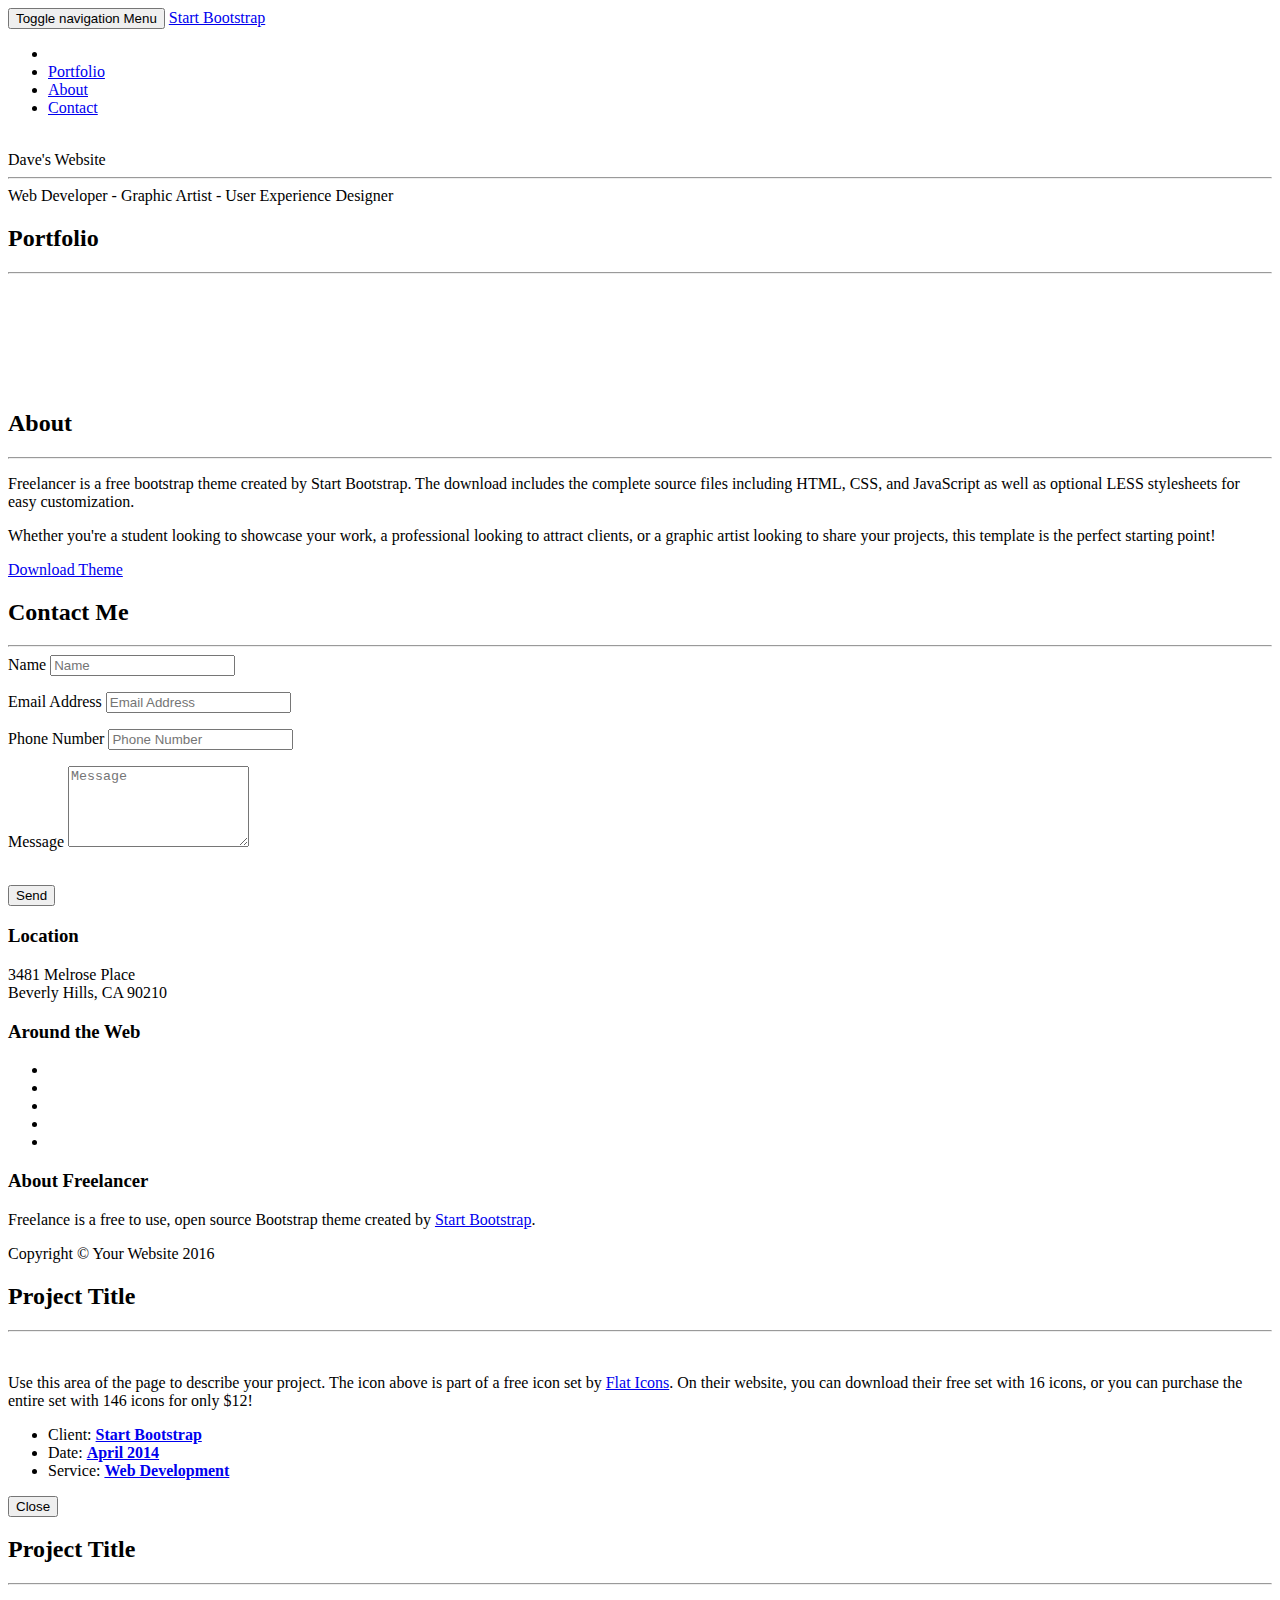
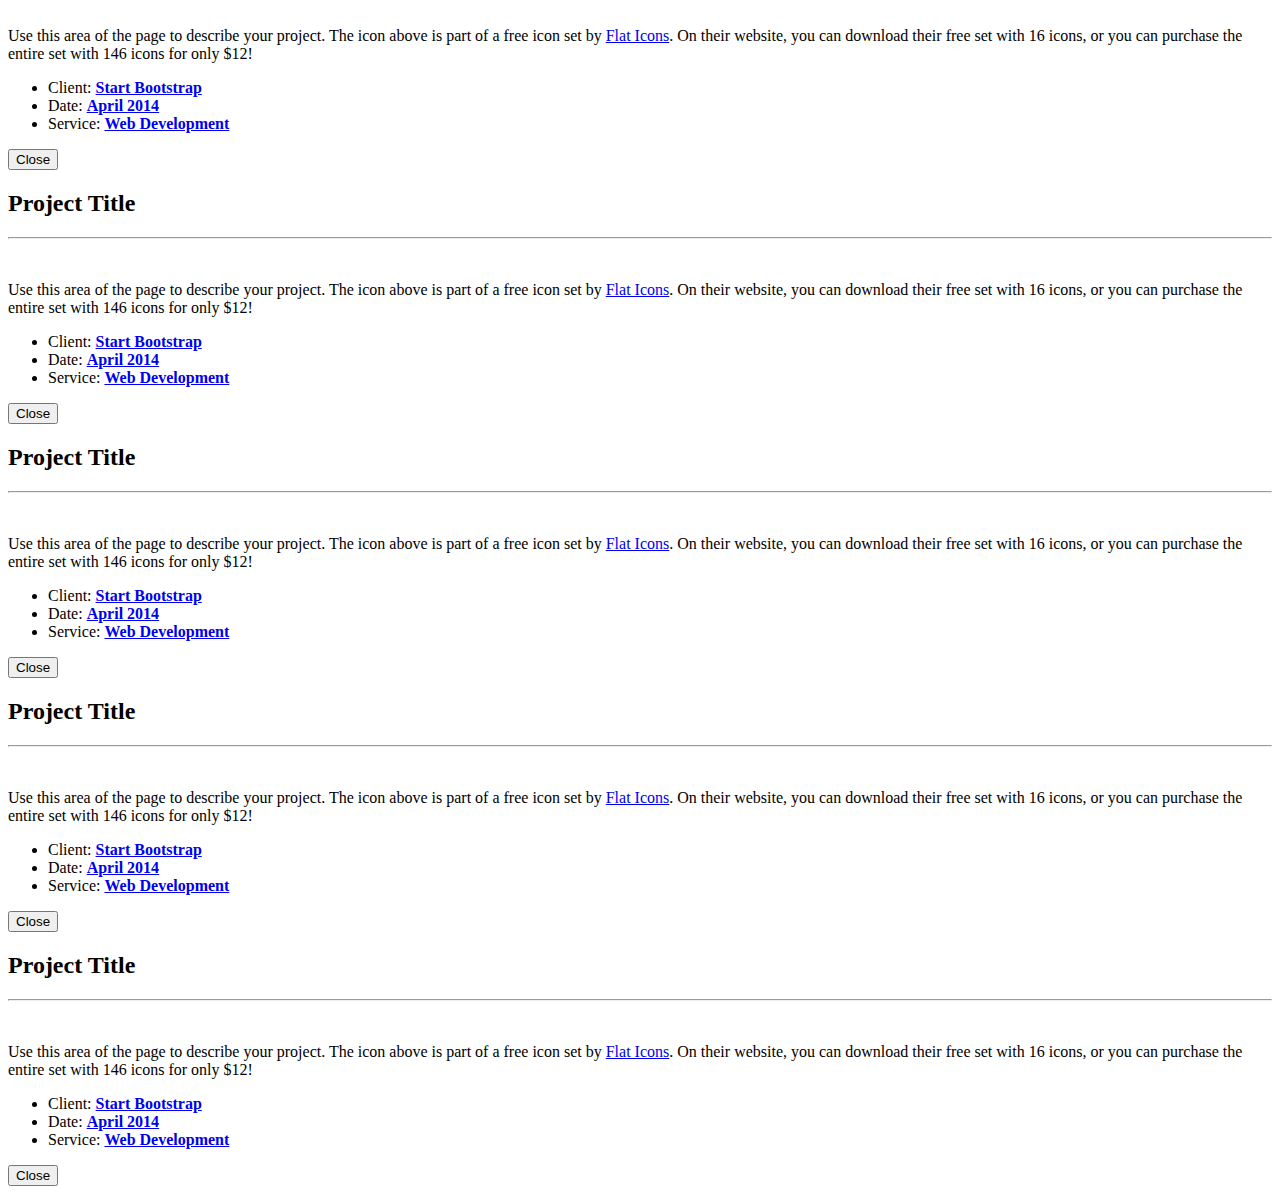
==== index.html @ c08f7c0a "Changed Intro Text" ====
<!DOCTYPE html>
<html lang="en">

<head>

    <meta charset="utf-8">
    <meta http-equiv="X-UA-Compatible" content="IE=edge">
    <meta name="viewport" content="width=device-width, initial-scale=1">
    <meta name="description" content="">
    <meta name="author" content="">

    <title>Freelancer - Start Bootstrap Theme</title>

    <!-- Bootstrap Core CSS -->
    <link href="vendor/bootstrap/css/bootstrap.min.css" rel="stylesheet">

    <!-- Theme CSS -->
    <link href="css/freelancer.min.css" rel="stylesheet">

    <!-- Custom Fonts -->
    <link href="vendor/font-awesome/css/font-awesome.min.css" rel="stylesheet" type="text/css">
    <link href="https://fonts.googleapis.com/css?family=Montserrat:400,700" rel="stylesheet" type="text/css">
    <link href="https://fonts.googleapis.com/css?family=Lato:400,700,400italic,700italic" rel="stylesheet" type="text/css">

    <!-- HTML5 Shim and Respond.js IE8 support of HTML5 elements and media queries -->
    <!-- WARNING: Respond.js doesn't work if you view the page via file:// -->
    <!--[if lt IE 9]>
        <script src="https://oss.maxcdn.com/libs/html5shiv/3.7.0/html5shiv.js"></script>
        <script src="https://oss.maxcdn.com/libs/respond.js/1.4.2/respond.min.js"></script>
    <![endif]-->

</head>

<body id="page-top" class="index">

    <!-- Navigation -->
    <nav id="mainNav" class="navbar navbar-default navbar-fixed-top navbar-custom">
        <div class="container">
            <!-- Brand and toggle get grouped for better mobile display -->
            <div class="navbar-header page-scroll">
                <button type="button" class="navbar-toggle" data-toggle="collapse" data-target="#bs-example-navbar-collapse-1">
                    <span class="sr-only">Toggle navigation</span> Menu <i class="fa fa-bars"></i>
                </button>
                <a class="navbar-brand" href="#page-top">Start Bootstrap</a>
            </div>

            <!-- Collect the nav links, forms, and other content for toggling -->
            <div class="collapse navbar-collapse" id="bs-example-navbar-collapse-1">
                <ul class="nav navbar-nav navbar-right">
                    <li class="hidden">
                        <a href="#page-top"></a>
                    </li>
                    <li class="page-scroll">
                        <a href="#portfolio">Portfolio</a>
                    </li>
                    <li class="page-scroll">
                        <a href="#about">About</a>
                    </li>
                    <li class="page-scroll">
                        <a href="#contact">Contact</a>
                    </li>
                </ul>
            </div>
            <!-- /.navbar-collapse -->
        </div>
        <!-- /.container-fluid -->
    </nav>

    <!-- Header -->
    <header>
        <div class="container">
            <div class="row">
                <div class="col-lg-12">
                    <img class="img-responsive" src="img/profile.png" alt="">
                    <div class="intro-text">
                        <span class="name">Dave's Website</span>
                        <hr class="star-light">
                        <span class="skills">Web Developer - Graphic Artist - User Experience Designer</span>
                    </div>
                </div>
            </div>
        </div>
    </header>

    <!-- Portfolio Grid Section -->
    <section id="portfolio">
        <div class="container">
            <div class="row">
                <div class="col-lg-12 text-center">
                    <h2>Portfolio</h2>
                    <hr class="star-primary">
                </div>
            </div>
            <div class="row">
                <div class="col-sm-4 portfolio-item">
                    <a href="#portfolioModal1" class="portfolio-link" data-toggle="modal">
                        <div class="caption">
                            <div class="caption-content">
                                <i class="fa fa-search-plus fa-3x"></i>
                            </div>
                        </div>
                        <img src="img/portfolio/cabin.png" class="img-responsive" alt="">
                    </a>
                </div>
                <div class="col-sm-4 portfolio-item">
                    <a href="#portfolioModal2" class="portfolio-link" data-toggle="modal">
                        <div class="caption">
                            <div class="caption-content">
                                <i class="fa fa-search-plus fa-3x"></i>
                            </div>
                        </div>
                        <img src="img/portfolio/cake.png" class="img-responsive" alt="">
                    </a>
                </div>
                <div class="col-sm-4 portfolio-item">
                    <a href="#portfolioModal3" class="portfolio-link" data-toggle="modal">
                        <div class="caption">
                            <div class="caption-content">
                                <i class="fa fa-search-plus fa-3x"></i>
                            </div>
                        </div>
                        <img src="img/portfolio/circus.png" class="img-responsive" alt="">
                    </a>
                </div>
                <div class="col-sm-4 portfolio-item">
                    <a href="#portfolioModal4" class="portfolio-link" data-toggle="modal">
                        <div class="caption">
                            <div class="caption-content">
                                <i class="fa fa-search-plus fa-3x"></i>
                            </div>
                        </div>
                        <img src="img/portfolio/game.png" class="img-responsive" alt="">
                    </a>
                </div>
                <div class="col-sm-4 portfolio-item">
                    <a href="#portfolioModal5" class="portfolio-link" data-toggle="modal">
                        <div class="caption">
                            <div class="caption-content">
                                <i class="fa fa-search-plus fa-3x"></i>
                            </div>
                        </div>
                        <img src="img/portfolio/safe.png" class="img-responsive" alt="">
                    </a>
                </div>
                <div class="col-sm-4 portfolio-item">
                    <a href="#portfolioModal6" class="portfolio-link" data-toggle="modal">
                        <div class="caption">
                            <div class="caption-content">
                                <i class="fa fa-search-plus fa-3x"></i>
                            </div>
                        </div>
                        <img src="img/portfolio/submarine.png" class="img-responsive" alt="">
                    </a>
                </div>
            </div>
        </div>
    </section>

    <!-- About Section -->
    <section class="success" id="about">
        <div class="container">
            <div class="row">
                <div class="col-lg-12 text-center">
                    <h2>About</h2>
                    <hr class="star-light">
                </div>
            </div>
            <div class="row">
                <div class="col-lg-4 col-lg-offset-2">
                    <p>Freelancer is a free bootstrap theme created by Start Bootstrap. The download includes the complete source files including HTML, CSS, and JavaScript as well as optional LESS stylesheets for easy customization.</p>
                </div>
                <div class="col-lg-4">
                    <p>Whether you're a student looking to showcase your work, a professional looking to attract clients, or a graphic artist looking to share your projects, this template is the perfect starting point!</p>
                </div>
                <div class="col-lg-8 col-lg-offset-2 text-center">
                    <a href="#" class="btn btn-lg btn-outline">
                        <i class="fa fa-download"></i> Download Theme
                    </a>
                </div>
            </div>
        </div>
    </section>

    <!-- Contact Section -->
    <section id="contact">
        <div class="container">
            <div class="row">
                <div class="col-lg-12 text-center">
                    <h2>Contact Me</h2>
                    <hr class="star-primary">
                </div>
            </div>
            <div class="row">
                <div class="col-lg-8 col-lg-offset-2">
                    <!-- To configure the contact form email address, go to mail/contact_me.php and update the email address in the PHP file on line 19. -->
                    <!-- The form should work on most web servers, but if the form is not working you may need to configure your web server differently. -->
                    <form name="sentMessage" id="contactForm" novalidate>
                        <div class="row control-group">
                            <div class="form-group col-xs-12 floating-label-form-group controls">
                                <label>Name</label>
                                <input type="text" class="form-control" placeholder="Name" id="name" required data-validation-required-message="Please enter your name.">
                                <p class="help-block text-danger"></p>
                            </div>
                        </div>
                        <div class="row control-group">
                            <div class="form-group col-xs-12 floating-label-form-group controls">
                                <label>Email Address</label>
                                <input type="email" class="form-control" placeholder="Email Address" id="email" required data-validation-required-message="Please enter your email address.">
                                <p class="help-block text-danger"></p>
                            </div>
                        </div>
                        <div class="row control-group">
                            <div class="form-group col-xs-12 floating-label-form-group controls">
                                <label>Phone Number</label>
                                <input type="tel" class="form-control" placeholder="Phone Number" id="phone" required data-validation-required-message="Please enter your phone number.">
                                <p class="help-block text-danger"></p>
                            </div>
                        </div>
                        <div class="row control-group">
                            <div class="form-group col-xs-12 floating-label-form-group controls">
                                <label>Message</label>
                                <textarea rows="5" class="form-control" placeholder="Message" id="message" required data-validation-required-message="Please enter a message."></textarea>
                                <p class="help-block text-danger"></p>
                            </div>
                        </div>
                        <br>
                        <div id="success"></div>
                        <div class="row">
                            <div class="form-group col-xs-12">
                                <button type="submit" class="btn btn-success btn-lg">Send</button>
                            </div>
                        </div>
                    </form>
                </div>
            </div>
        </div>
    </section>

    <!-- Footer -->
    <footer class="text-center">
        <div class="footer-above">
            <div class="container">
                <div class="row">
                    <div class="footer-col col-md-4">
                        <h3>Location</h3>
                        <p>3481 Melrose Place
                            <br>Beverly Hills, CA 90210</p>
                    </div>
                    <div class="footer-col col-md-4">
                        <h3>Around the Web</h3>
                        <ul class="list-inline">
                            <li>
                                <a href="#" class="btn-social btn-outline"><i class="fa fa-fw fa-facebook"></i></a>
                            </li>
                            <li>
                                <a href="#" class="btn-social btn-outline"><i class="fa fa-fw fa-google-plus"></i></a>
                            </li>
                            <li>
                                <a href="#" class="btn-social btn-outline"><i class="fa fa-fw fa-twitter"></i></a>
                            </li>
                            <li>
                                <a href="#" class="btn-social btn-outline"><i class="fa fa-fw fa-linkedin"></i></a>
                            </li>
                            <li>
                                <a href="#" class="btn-social btn-outline"><i class="fa fa-fw fa-dribbble"></i></a>
                            </li>
                        </ul>
                    </div>
                    <div class="footer-col col-md-4">
                        <h3>About Freelancer</h3>
                        <p>Freelance is a free to use, open source Bootstrap theme created by <a href="http://startbootstrap.com">Start Bootstrap</a>.</p>
                    </div>
                </div>
            </div>
        </div>
        <div class="footer-below">
            <div class="container">
                <div class="row">
                    <div class="col-lg-12">
                        Copyright &copy; Your Website 2016
                    </div>
                </div>
            </div>
        </div>
    </footer>

    <!-- Scroll to Top Button (Only visible on small and extra-small screen sizes) -->
    <div class="scroll-top page-scroll hidden-sm hidden-xs hidden-lg hidden-md">
        <a class="btn btn-primary" href="#page-top">
            <i class="fa fa-chevron-up"></i>
        </a>
    </div>

    <!-- Portfolio Modals -->
    <div class="portfolio-modal modal fade" id="portfolioModal1" tabindex="-1" role="dialog" aria-hidden="true">
        <div class="modal-content">
            <div class="close-modal" data-dismiss="modal">
                <div class="lr">
                    <div class="rl">
                    </div>
                </div>
            </div>
            <div class="container">
                <div class="row">
                    <div class="col-lg-8 col-lg-offset-2">
                        <div class="modal-body">
                            <h2>Project Title</h2>
                            <hr class="star-primary">
                            <img src="img/portfolio/cabin.png" class="img-responsive img-centered" alt="">
                            <p>Use this area of the page to describe your project. The icon above is part of a free icon set by <a href="https://sellfy.com/p/8Q9P/jV3VZ/">Flat Icons</a>. On their website, you can download their free set with 16 icons, or you can purchase the entire set with 146 icons for only $12!</p>
                            <ul class="list-inline item-details">
                                <li>Client:
                                    <strong><a href="http://startbootstrap.com">Start Bootstrap</a>
                                    </strong>
                                </li>
                                <li>Date:
                                    <strong><a href="http://startbootstrap.com">April 2014</a>
                                    </strong>
                                </li>
                                <li>Service:
                                    <strong><a href="http://startbootstrap.com">Web Development</a>
                                    </strong>
                                </li>
                            </ul>
                            <button type="button" class="btn btn-default" data-dismiss="modal"><i class="fa fa-times"></i> Close</button>
                        </div>
                    </div>
                </div>
            </div>
        </div>
    </div>
    <div class="portfolio-modal modal fade" id="portfolioModal2" tabindex="-1" role="dialog" aria-hidden="true">
        <div class="modal-content">
            <div class="close-modal" data-dismiss="modal">
                <div class="lr">
                    <div class="rl">
                    </div>
                </div>
            </div>
            <div class="container">
                <div class="row">
                    <div class="col-lg-8 col-lg-offset-2">
                        <div class="modal-body">
                            <h2>Project Title</h2>
                            <hr class="star-primary">
                            <img src="img/portfolio/cake.png" class="img-responsive img-centered" alt="">
                            <p>Use this area of the page to describe your project. The icon above is part of a free icon set by <a href="https://sellfy.com/p/8Q9P/jV3VZ/">Flat Icons</a>. On their website, you can download their free set with 16 icons, or you can purchase the entire set with 146 icons for only $12!</p>
                            <ul class="list-inline item-details">
                                <li>Client:
                                    <strong><a href="http://startbootstrap.com">Start Bootstrap</a>
                                    </strong>
                                </li>
                                <li>Date:
                                    <strong><a href="http://startbootstrap.com">April 2014</a>
                                    </strong>
                                </li>
                                <li>Service:
                                    <strong><a href="http://startbootstrap.com">Web Development</a>
                                    </strong>
                                </li>
                            </ul>
                            <button type="button" class="btn btn-default" data-dismiss="modal"><i class="fa fa-times"></i> Close</button>
                        </div>
                    </div>
                </div>
            </div>
        </div>
    </div>
    <div class="portfolio-modal modal fade" id="portfolioModal3" tabindex="-1" role="dialog" aria-hidden="true">
        <div class="modal-content">
            <div class="close-modal" data-dismiss="modal">
                <div class="lr">
                    <div class="rl">
                    </div>
                </div>
            </div>
            <div class="container">
                <div class="row">
                    <div class="col-lg-8 col-lg-offset-2">
                        <div class="modal-body">
                            <h2>Project Title</h2>
                            <hr class="star-primary">
                            <img src="img/portfolio/circus.png" class="img-responsive img-centered" alt="">
                            <p>Use this area of the page to describe your project. The icon above is part of a free icon set by <a href="https://sellfy.com/p/8Q9P/jV3VZ/">Flat Icons</a>. On their website, you can download their free set with 16 icons, or you can purchase the entire set with 146 icons for only $12!</p>
                            <ul class="list-inline item-details">
                                <li>Client:
                                    <strong><a href="http://startbootstrap.com">Start Bootstrap</a>
                                    </strong>
                                </li>
                                <li>Date:
                                    <strong><a href="http://startbootstrap.com">April 2014</a>
                                    </strong>
                                </li>
                                <li>Service:
                                    <strong><a href="http://startbootstrap.com">Web Development</a>
                                    </strong>
                                </li>
                            </ul>
                            <button type="button" class="btn btn-default" data-dismiss="modal"><i class="fa fa-times"></i> Close</button>
                        </div>
                    </div>
                </div>
            </div>
        </div>
    </div>
    <div class="portfolio-modal modal fade" id="portfolioModal4" tabindex="-1" role="dialog" aria-hidden="true">
        <div class="modal-content">
            <div class="close-modal" data-dismiss="modal">
                <div class="lr">
                    <div class="rl">
                    </div>
                </div>
            </div>
            <div class="container">
                <div class="row">
                    <div class="col-lg-8 col-lg-offset-2">
                        <div class="modal-body">
                            <h2>Project Title</h2>
                            <hr class="star-primary">
                            <img src="img/portfolio/game.png" class="img-responsive img-centered" alt="">
                            <p>Use this area of the page to describe your project. The icon above is part of a free icon set by <a href="https://sellfy.com/p/8Q9P/jV3VZ/">Flat Icons</a>. On their website, you can download their free set with 16 icons, or you can purchase the entire set with 146 icons for only $12!</p>
                            <ul class="list-inline item-details">
                                <li>Client:
                                    <strong><a href="http://startbootstrap.com">Start Bootstrap</a>
                                    </strong>
                                </li>
                                <li>Date:
                                    <strong><a href="http://startbootstrap.com">April 2014</a>
                                    </strong>
                                </li>
                                <li>Service:
                                    <strong><a href="http://startbootstrap.com">Web Development</a>
                                    </strong>
                                </li>
                            </ul>
                            <button type="button" class="btn btn-default" data-dismiss="modal"><i class="fa fa-times"></i> Close</button>
                        </div>
                    </div>
                </div>
            </div>
        </div>
    </div>
    <div class="portfolio-modal modal fade" id="portfolioModal5" tabindex="-1" role="dialog" aria-hidden="true">
        <div class="modal-content">
            <div class="close-modal" data-dismiss="modal">
                <div class="lr">
                    <div class="rl">
                    </div>
                </div>
            </div>
            <div class="container">
                <div class="row">
                    <div class="col-lg-8 col-lg-offset-2">
                        <div class="modal-body">
                            <h2>Project Title</h2>
                            <hr class="star-primary">
                            <img src="img/portfolio/safe.png" class="img-responsive img-centered" alt="">
                            <p>Use this area of the page to describe your project. The icon above is part of a free icon set by <a href="https://sellfy.com/p/8Q9P/jV3VZ/">Flat Icons</a>. On their website, you can download their free set with 16 icons, or you can purchase the entire set with 146 icons for only $12!</p>
                            <ul class="list-inline item-details">
                                <li>Client:
                                    <strong><a href="http://startbootstrap.com">Start Bootstrap</a>
                                    </strong>
                                </li>
                                <li>Date:
                                    <strong><a href="http://startbootstrap.com">April 2014</a>
                                    </strong>
                                </li>
                                <li>Service:
                                    <strong><a href="http://startbootstrap.com">Web Development</a>
                                    </strong>
                                </li>
                            </ul>
                            <button type="button" class="btn btn-default" data-dismiss="modal"><i class="fa fa-times"></i> Close</button>
                        </div>
                    </div>
                </div>
            </div>
        </div>
    </div>
    <div class="portfolio-modal modal fade" id="portfolioModal6" tabindex="-1" role="dialog" aria-hidden="true">
        <div class="modal-content">
            <div class="close-modal" data-dismiss="modal">
                <div class="lr">
                    <div class="rl">
                    </div>
                </div>
            </div>
            <div class="container">
                <div class="row">
                    <div class="col-lg-8 col-lg-offset-2">
                        <div class="modal-body">
                            <h2>Project Title</h2>
                            <hr class="star-primary">
                            <img src="img/portfolio/submarine.png" class="img-responsive img-centered" alt="">
                            <p>Use this area of the page to describe your project. The icon above is part of a free icon set by <a href="https://sellfy.com/p/8Q9P/jV3VZ/">Flat Icons</a>. On their website, you can download their free set with 16 icons, or you can purchase the entire set with 146 icons for only $12!</p>
                            <ul class="list-inline item-details">
                                <li>Client:
                                    <strong><a href="http://startbootstrap.com">Start Bootstrap</a>
                                    </strong>
                                </li>
                                <li>Date:
                                    <strong><a href="http://startbootstrap.com">April 2014</a>
                                    </strong>
                                </li>
                                <li>Service:
                                    <strong><a href="http://startbootstrap.com">Web Development</a>
                                    </strong>
                                </li>
                            </ul>
                            <button type="button" class="btn btn-default" data-dismiss="modal"><i class="fa fa-times"></i> Close</button>
                        </div>
                    </div>
                </div>
            </div>
        </div>
    </div>

    <!-- jQuery -->
    <script src="vendor/jquery/jquery.min.js"></script>

    <!-- Bootstrap Core JavaScript -->
    <script src="vendor/bootstrap/js/bootstrap.min.js"></script>

    <!-- Plugin JavaScript -->
    <script src="https://cdnjs.cloudflare.com/ajax/libs/jquery-easing/1.3/jquery.easing.min.js"></script>

    <!-- Contact Form JavaScript -->
    <script src="js/jqBootstrapValidation.js"></script>
    <script src="js/contact_me.js"></script>

    <!-- Theme JavaScript -->
    <script src="js/freelancer.min.js"></script>

</body>

</html>
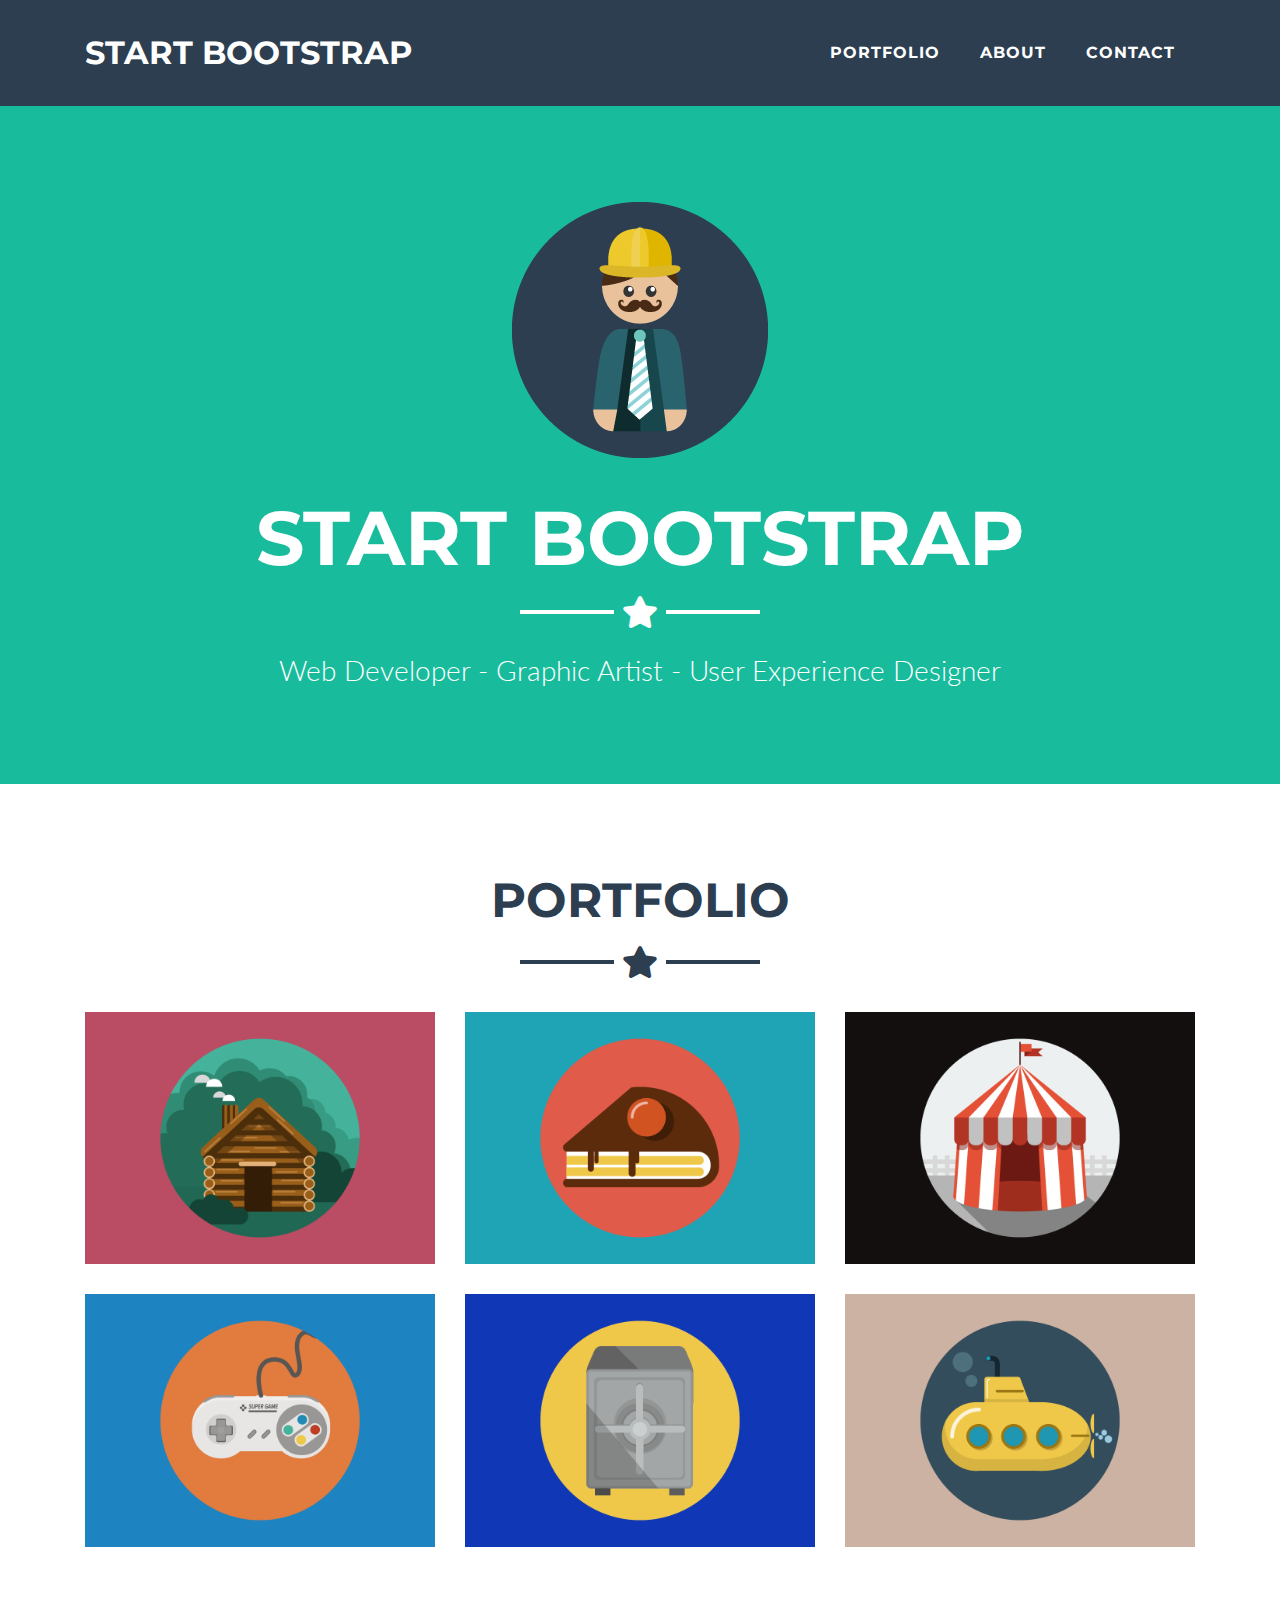
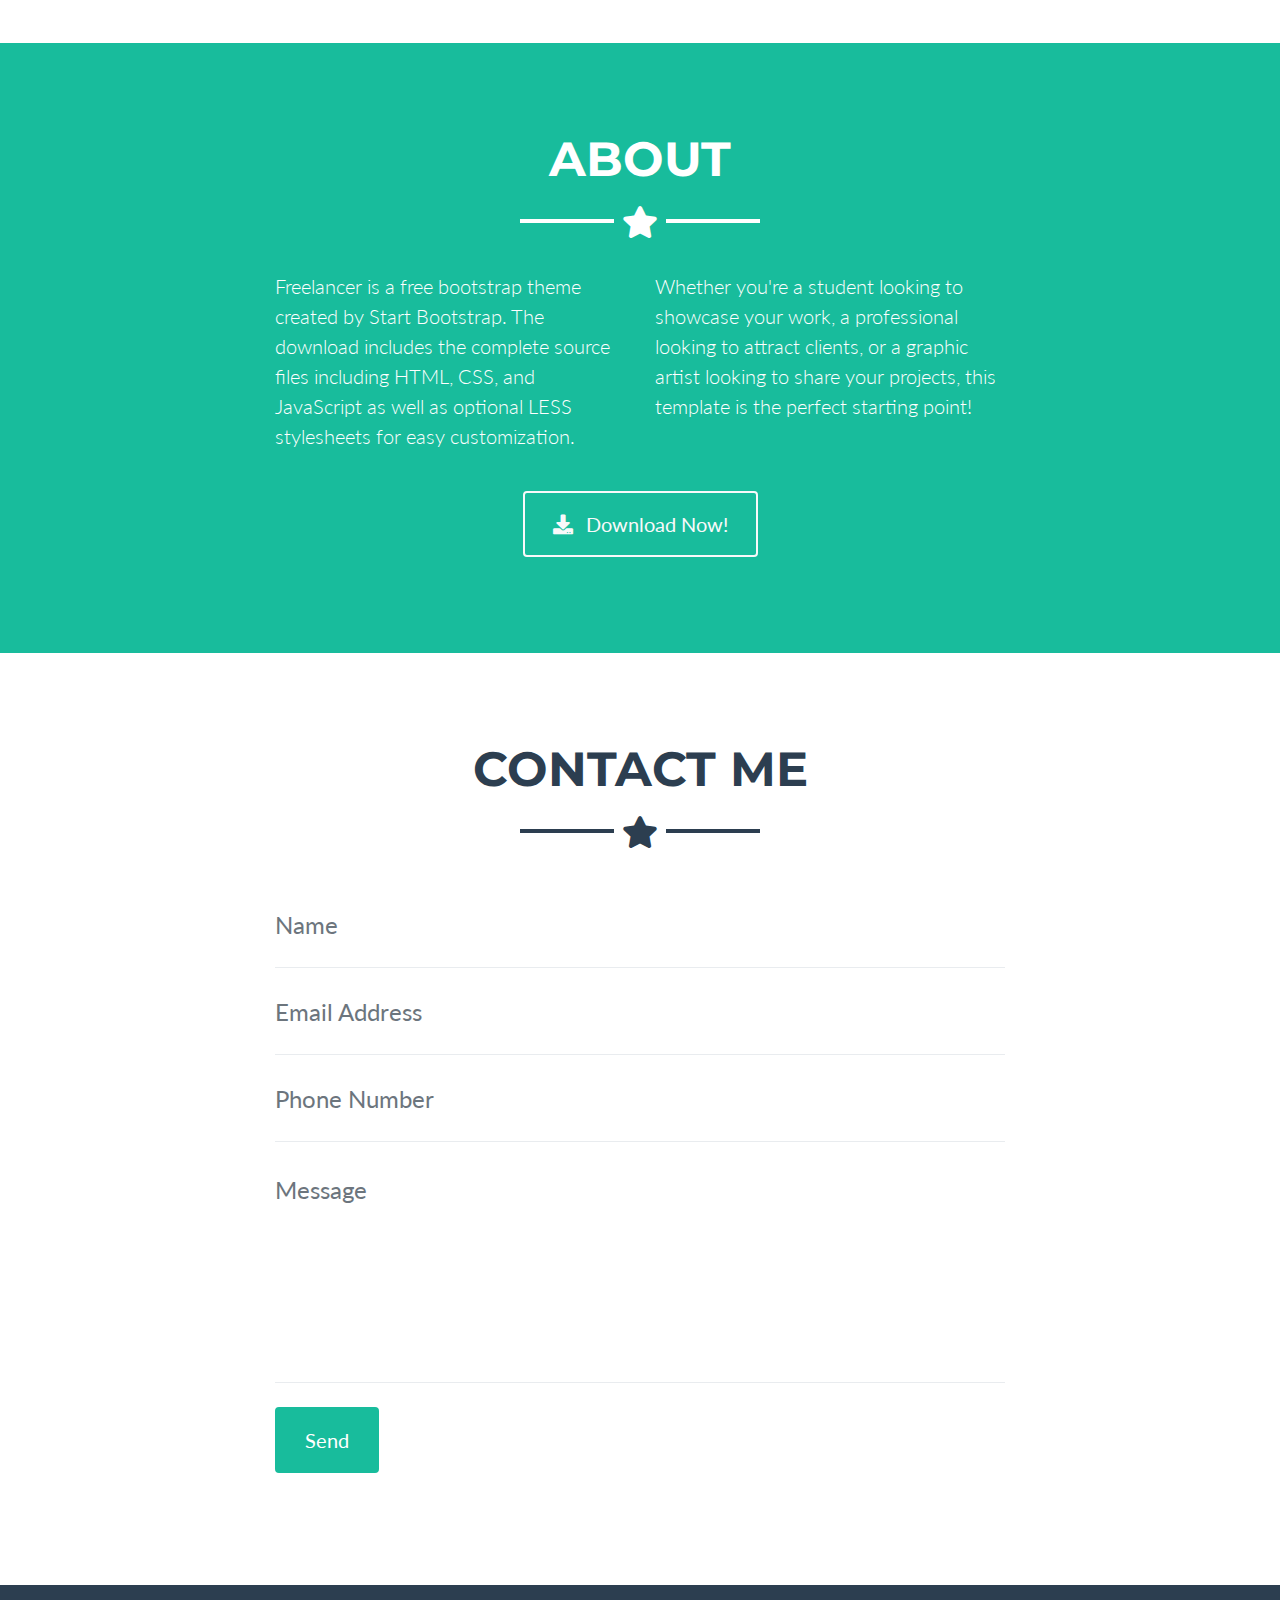
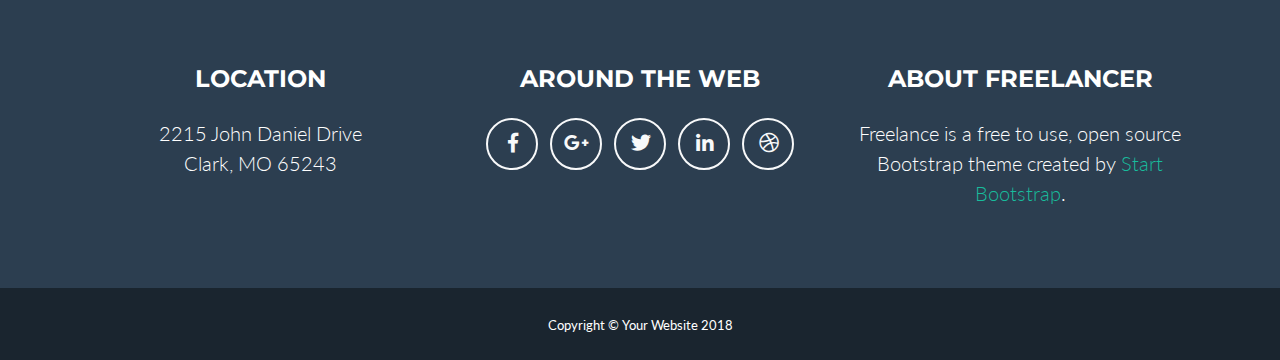
==== commit f323d340: "Change 2" ====
--- a/index.html
+++ b/index.html
@@ -1,536 +1,418 @@
 <!DOCTYPE html>
 <html lang="en">
 
-<head>
+  <head>
 
     <meta charset="utf-8">
-    <meta http-equiv="X-UA-Compatible" content="IE=edge">
-    <meta name="viewport" content="width=device-width, initial-scale=1">
+    <meta name="viewport" content="width=device-width, initial-scale=1, shrink-to-fit=no">
     <meta name="description" content="">
     <meta name="author" content="">
 
-    <title>Freelancer - Start Bootstrap Theme</title>
-
-    <!-- Bootstrap Core CSS -->
+    <title>Dave's Most Awesome Theme</title>
+
+    <!-- Bootstrap core CSS -->
     <link href="vendor/bootstrap/css/bootstrap.min.css" rel="stylesheet">
 
-    <!-- Theme CSS -->
-    <link href="css/freelancer.min.css" rel="stylesheet">
-
-    <!-- Custom Fonts -->
-    <link href="vendor/font-awesome/css/font-awesome.min.css" rel="stylesheet" type="text/css">
+    <!-- Custom fonts for this template -->
+    <link href="vendor/fontawesome-free/css/all.min.css" rel="stylesheet" type="text/css">
     <link href="https://fonts.googleapis.com/css?family=Montserrat:400,700" rel="stylesheet" type="text/css">
     <link href="https://fonts.googleapis.com/css?family=Lato:400,700,400italic,700italic" rel="stylesheet" type="text/css">
 
-    <!-- HTML5 Shim and Respond.js IE8 support of HTML5 elements and media queries -->
-    <!-- WARNING: Respond.js doesn't work if you view the page via file:// -->
-    <!--[if lt IE 9]>
-        <script src="https://oss.maxcdn.com/libs/html5shiv/3.7.0/html5shiv.js"></script>
-        <script src="https://oss.maxcdn.com/libs/respond.js/1.4.2/respond.min.js"></script>
-    <![endif]-->
-
-</head>
-
-<body id="page-top" class="index">
+    <!-- Plugin CSS -->
+    <link href="vendor/magnific-popup/magnific-popup.css" rel="stylesheet" type="text/css">
+
+    <!-- Custom styles for this template -->
+    <link href="css/freelancer.min.css" rel="stylesheet">
+
+  </head>
+
+  <body id="page-top">
 
     <!-- Navigation -->
-    <nav id="mainNav" class="navbar navbar-default navbar-fixed-top navbar-custom">
-        <div class="container">
-            <!-- Brand and toggle get grouped for better mobile display -->
-            <div class="navbar-header page-scroll">
-                <button type="button" class="navbar-toggle" data-toggle="collapse" data-target="#bs-example-navbar-collapse-1">
-                    <span class="sr-only">Toggle navigation</span> Menu <i class="fa fa-bars"></i>
-                </button>
-                <a class="navbar-brand" href="#page-top">Start Bootstrap</a>
-            </div>
-
-            <!-- Collect the nav links, forms, and other content for toggling -->
-            <div class="collapse navbar-collapse" id="bs-example-navbar-collapse-1">
-                <ul class="nav navbar-nav navbar-right">
-                    <li class="hidden">
-                        <a href="#page-top"></a>
-                    </li>
-                    <li class="page-scroll">
-                        <a href="#portfolio">Portfolio</a>
-                    </li>
-                    <li class="page-scroll">
-                        <a href="#about">About</a>
-                    </li>
-                    <li class="page-scroll">
-                        <a href="#contact">Contact</a>
-                    </li>
-                </ul>
-            </div>
-            <!-- /.navbar-collapse -->
-        </div>
-        <!-- /.container-fluid -->
+    <nav class="navbar navbar-expand-lg bg-secondary fixed-top text-uppercase" id="mainNav">
+      <div class="container">
+        <a class="navbar-brand js-scroll-trigger" href="#page-top">Start Bootstrap</a>
+        <button class="navbar-toggler navbar-toggler-right text-uppercase bg-primary text-white rounded" type="button" data-toggle="collapse" data-target="#navbarResponsive" aria-controls="navbarResponsive" aria-expanded="false" aria-label="Toggle navigation">
+          Menu
+          <i class="fas fa-bars"></i>
+        </button>
+        <div class="collapse navbar-collapse" id="navbarResponsive">
+          <ul class="navbar-nav ml-auto">
+            <li class="nav-item mx-0 mx-lg-1">
+              <a class="nav-link py-3 px-0 px-lg-3 rounded js-scroll-trigger" href="#portfolio">Portfolio</a>
+            </li>
+            <li class="nav-item mx-0 mx-lg-1">
+              <a class="nav-link py-3 px-0 px-lg-3 rounded js-scroll-trigger" href="#about">About</a>
+            </li>
+            <li class="nav-item mx-0 mx-lg-1">
+              <a class="nav-link py-3 px-0 px-lg-3 rounded js-scroll-trigger" href="#contact">Contact</a>
+            </li>
+          </ul>
+        </div>
+      </div>
     </nav>
 
     <!-- Header -->
-    <header>
-        <div class="container">
-            <div class="row">
-                <div class="col-lg-12">
-                    <img class="img-responsive" src="img/profile.png" alt="">
-                    <div class="intro-text">
-                        <span class="name">Dave's Website</span>
-                        <hr class="star-light">
-                        <span class="skills">Web Developer - Graphic Artist - User Experience Designer</span>
-                    </div>
-                </div>
-            </div>
-        </div>
+    <header class="masthead bg-primary text-white text-center">
+      <div class="container">
+        <img class="img-fluid mb-5 d-block mx-auto" src="img/profile.png" alt="">
+        <h1 class="text-uppercase mb-0">Start Bootstrap</h1>
+        <hr class="star-light">
+        <h2 class="font-weight-light mb-0">Web Developer - Graphic Artist - User Experience Designer</h2>
+      </div>
     </header>
 
     <!-- Portfolio Grid Section -->
-    <section id="portfolio">
-        <div class="container">
-            <div class="row">
-                <div class="col-lg-12 text-center">
-                    <h2>Portfolio</h2>
-                    <hr class="star-primary">
-                </div>
-            </div>
-            <div class="row">
-                <div class="col-sm-4 portfolio-item">
-                    <a href="#portfolioModal1" class="portfolio-link" data-toggle="modal">
-                        <div class="caption">
-                            <div class="caption-content">
-                                <i class="fa fa-search-plus fa-3x"></i>
-                            </div>
-                        </div>
-                        <img src="img/portfolio/cabin.png" class="img-responsive" alt="">
-                    </a>
-                </div>
-                <div class="col-sm-4 portfolio-item">
-                    <a href="#portfolioModal2" class="portfolio-link" data-toggle="modal">
-                        <div class="caption">
-                            <div class="caption-content">
-                                <i class="fa fa-search-plus fa-3x"></i>
-                            </div>
-                        </div>
-                        <img src="img/portfolio/cake.png" class="img-responsive" alt="">
-                    </a>
-                </div>
-                <div class="col-sm-4 portfolio-item">
-                    <a href="#portfolioModal3" class="portfolio-link" data-toggle="modal">
-                        <div class="caption">
-                            <div class="caption-content">
-                                <i class="fa fa-search-plus fa-3x"></i>
-                            </div>
-                        </div>
-                        <img src="img/portfolio/circus.png" class="img-responsive" alt="">
-                    </a>
-                </div>
-                <div class="col-sm-4 portfolio-item">
-                    <a href="#portfolioModal4" class="portfolio-link" data-toggle="modal">
-                        <div class="caption">
-                            <div class="caption-content">
-                                <i class="fa fa-search-plus fa-3x"></i>
-                            </div>
-                        </div>
-                        <img src="img/portfolio/game.png" class="img-responsive" alt="">
-                    </a>
-                </div>
-                <div class="col-sm-4 portfolio-item">
-                    <a href="#portfolioModal5" class="portfolio-link" data-toggle="modal">
-                        <div class="caption">
-                            <div class="caption-content">
-                                <i class="fa fa-search-plus fa-3x"></i>
-                            </div>
-                        </div>
-                        <img src="img/portfolio/safe.png" class="img-responsive" alt="">
-                    </a>
-                </div>
-                <div class="col-sm-4 portfolio-item">
-                    <a href="#portfolioModal6" class="portfolio-link" data-toggle="modal">
-                        <div class="caption">
-                            <div class="caption-content">
-                                <i class="fa fa-search-plus fa-3x"></i>
-                            </div>
-                        </div>
-                        <img src="img/portfolio/submarine.png" class="img-responsive" alt="">
-                    </a>
-                </div>
-            </div>
-        </div>
+    <section class="portfolio" id="portfolio">
+      <div class="container">
+        <h2 class="text-center text-uppercase text-secondary mb-0">Portfolio</h2>
+        <hr class="star-dark mb-5">
+        <div class="row">
+          <div class="col-md-6 col-lg-4">
+            <a class="portfolio-item d-block mx-auto" href="#portfolio-modal-1">
+              <div class="portfolio-item-caption d-flex position-absolute h-100 w-100">
+                <div class="portfolio-item-caption-content my-auto w-100 text-center text-white">
+                  <i class="fas fa-search-plus fa-3x"></i>
+                </div>
+              </div>
+              <img class="img-fluid" src="img/portfolio/cabin.png" alt="">
+            </a>
+          </div>
+          <div class="col-md-6 col-lg-4">
+            <a class="portfolio-item d-block mx-auto" href="#portfolio-modal-2">
+              <div class="portfolio-item-caption d-flex position-absolute h-100 w-100">
+                <div class="portfolio-item-caption-content my-auto w-100 text-center text-white">
+                  <i class="fas fa-search-plus fa-3x"></i>
+                </div>
+              </div>
+              <img class="img-fluid" src="img/portfolio/cake.png" alt="">
+            </a>
+          </div>
+          <div class="col-md-6 col-lg-4">
+            <a class="portfolio-item d-block mx-auto" href="#portfolio-modal-3">
+              <div class="portfolio-item-caption d-flex position-absolute h-100 w-100">
+                <div class="portfolio-item-caption-content my-auto w-100 text-center text-white">
+                  <i class="fas fa-search-plus fa-3x"></i>
+                </div>
+              </div>
+              <img class="img-fluid" src="img/portfolio/circus.png" alt="">
+            </a>
+          </div>
+          <div class="col-md-6 col-lg-4">
+            <a class="portfolio-item d-block mx-auto" href="#portfolio-modal-4">
+              <div class="portfolio-item-caption d-flex position-absolute h-100 w-100">
+                <div class="portfolio-item-caption-content my-auto w-100 text-center text-white">
+                  <i class="fas fa-search-plus fa-3x"></i>
+                </div>
+              </div>
+              <img class="img-fluid" src="img/portfolio/game.png" alt="">
+            </a>
+          </div>
+          <div class="col-md-6 col-lg-4">
+            <a class="portfolio-item d-block mx-auto" href="#portfolio-modal-5">
+              <div class="portfolio-item-caption d-flex position-absolute h-100 w-100">
+                <div class="portfolio-item-caption-content my-auto w-100 text-center text-white">
+                  <i class="fas fa-search-plus fa-3x"></i>
+                </div>
+              </div>
+              <img class="img-fluid" src="img/portfolio/safe.png" alt="">
+            </a>
+          </div>
+          <div class="col-md-6 col-lg-4">
+            <a class="portfolio-item d-block mx-auto" href="#portfolio-modal-6">
+              <div class="portfolio-item-caption d-flex position-absolute h-100 w-100">
+                <div class="portfolio-item-caption-content my-auto w-100 text-center text-white">
+                  <i class="fas fa-search-plus fa-3x"></i>
+                </div>
+              </div>
+              <img class="img-fluid" src="img/portfolio/submarine.png" alt="">
+            </a>
+          </div>
+        </div>
+      </div>
     </section>
 
     <!-- About Section -->
-    <section class="success" id="about">
-        <div class="container">
-            <div class="row">
-                <div class="col-lg-12 text-center">
-                    <h2>About</h2>
-                    <hr class="star-light">
-                </div>
-            </div>
-            <div class="row">
-                <div class="col-lg-4 col-lg-offset-2">
-                    <p>Freelancer is a free bootstrap theme created by Start Bootstrap. The download includes the complete source files including HTML, CSS, and JavaScript as well as optional LESS stylesheets for easy customization.</p>
-                </div>
-                <div class="col-lg-4">
-                    <p>Whether you're a student looking to showcase your work, a professional looking to attract clients, or a graphic artist looking to share your projects, this template is the perfect starting point!</p>
-                </div>
-                <div class="col-lg-8 col-lg-offset-2 text-center">
-                    <a href="#" class="btn btn-lg btn-outline">
-                        <i class="fa fa-download"></i> Download Theme
-                    </a>
-                </div>
-            </div>
-        </div>
+    <section class="bg-primary text-white mb-0" id="about">
+      <div class="container">
+        <h2 class="text-center text-uppercase text-white">About</h2>
+        <hr class="star-light mb-5">
+        <div class="row">
+          <div class="col-lg-4 ml-auto">
+            <p class="lead">Freelancer is a free bootstrap theme created by Start Bootstrap. The download includes the complete source files including HTML, CSS, and JavaScript as well as optional LESS stylesheets for easy customization.</p>
+          </div>
+          <div class="col-lg-4 mr-auto">
+            <p class="lead">Whether you're a student looking to showcase your work, a professional looking to attract clients, or a graphic artist looking to share your projects, this template is the perfect starting point!</p>
+          </div>
+        </div>
+        <div class="text-center mt-4">
+          <a class="btn btn-xl btn-outline-light" href="#">
+            <i class="fas fa-download mr-2"></i>
+            Download Now!
+          </a>
+        </div>
+      </div>
     </section>
 
     <!-- Contact Section -->
     <section id="contact">
-        <div class="container">
-            <div class="row">
-                <div class="col-lg-12 text-center">
-                    <h2>Contact Me</h2>
-                    <hr class="star-primary">
-                </div>
-            </div>
-            <div class="row">
-                <div class="col-lg-8 col-lg-offset-2">
-                    <!-- To configure the contact form email address, go to mail/contact_me.php and update the email address in the PHP file on line 19. -->
-                    <!-- The form should work on most web servers, but if the form is not working you may need to configure your web server differently. -->
-                    <form name="sentMessage" id="contactForm" novalidate>
-                        <div class="row control-group">
-                            <div class="form-group col-xs-12 floating-label-form-group controls">
-                                <label>Name</label>
-                                <input type="text" class="form-control" placeholder="Name" id="name" required data-validation-required-message="Please enter your name.">
-                                <p class="help-block text-danger"></p>
-                            </div>
-                        </div>
-                        <div class="row control-group">
-                            <div class="form-group col-xs-12 floating-label-form-group controls">
-                                <label>Email Address</label>
-                                <input type="email" class="form-control" placeholder="Email Address" id="email" required data-validation-required-message="Please enter your email address.">
-                                <p class="help-block text-danger"></p>
-                            </div>
-                        </div>
-                        <div class="row control-group">
-                            <div class="form-group col-xs-12 floating-label-form-group controls">
-                                <label>Phone Number</label>
-                                <input type="tel" class="form-control" placeholder="Phone Number" id="phone" required data-validation-required-message="Please enter your phone number.">
-                                <p class="help-block text-danger"></p>
-                            </div>
-                        </div>
-                        <div class="row control-group">
-                            <div class="form-group col-xs-12 floating-label-form-group controls">
-                                <label>Message</label>
-                                <textarea rows="5" class="form-control" placeholder="Message" id="message" required data-validation-required-message="Please enter a message."></textarea>
-                                <p class="help-block text-danger"></p>
-                            </div>
-                        </div>
-                        <br>
-                        <div id="success"></div>
-                        <div class="row">
-                            <div class="form-group col-xs-12">
-                                <button type="submit" class="btn btn-success btn-lg">Send</button>
-                            </div>
-                        </div>
-                    </form>
-                </div>
-            </div>
-        </div>
+      <div class="container">
+        <h2 class="text-center text-uppercase text-secondary mb-0">Contact Me</h2>
+        <hr class="star-dark mb-5">
+        <div class="row">
+          <div class="col-lg-8 mx-auto">
+            <!-- To configure the contact form email address, go to mail/contact_me.php and update the email address in the PHP file on line 19. -->
+            <!-- The form should work on most web servers, but if the form is not working you may need to configure your web server differently. -->
+            <form name="sentMessage" id="contactForm" novalidate="novalidate">
+              <div class="control-group">
+                <div class="form-group floating-label-form-group controls mb-0 pb-2">
+                  <label>Name</label>
+                  <input class="form-control" id="name" type="text" placeholder="Name" required="required" data-validation-required-message="Please enter your name.">
+                  <p class="help-block text-danger"></p>
+                </div>
+              </div>
+              <div class="control-group">
+                <div class="form-group floating-label-form-group controls mb-0 pb-2">
+                  <label>Email Address</label>
+                  <input class="form-control" id="email" type="email" placeholder="Email Address" required="required" data-validation-required-message="Please enter your email address.">
+                  <p class="help-block text-danger"></p>
+                </div>
+              </div>
+              <div class="control-group">
+                <div class="form-group floating-label-form-group controls mb-0 pb-2">
+                  <label>Phone Number</label>
+                  <input class="form-control" id="phone" type="tel" placeholder="Phone Number" required="required" data-validation-required-message="Please enter your phone number.">
+                  <p class="help-block text-danger"></p>
+                </div>
+              </div>
+              <div class="control-group">
+                <div class="form-group floating-label-form-group controls mb-0 pb-2">
+                  <label>Message</label>
+                  <textarea class="form-control" id="message" rows="5" placeholder="Message" required="required" data-validation-required-message="Please enter a message."></textarea>
+                  <p class="help-block text-danger"></p>
+                </div>
+              </div>
+              <br>
+              <div id="success"></div>
+              <div class="form-group">
+                <button type="submit" class="btn btn-primary btn-xl" id="sendMessageButton">Send</button>
+              </div>
+            </form>
+          </div>
+        </div>
+      </div>
     </section>
 
     <!-- Footer -->
-    <footer class="text-center">
-        <div class="footer-above">
-            <div class="container">
-                <div class="row">
-                    <div class="footer-col col-md-4">
-                        <h3>Location</h3>
-                        <p>3481 Melrose Place
-                            <br>Beverly Hills, CA 90210</p>
-                    </div>
-                    <div class="footer-col col-md-4">
-                        <h3>Around the Web</h3>
-                        <ul class="list-inline">
-                            <li>
-                                <a href="#" class="btn-social btn-outline"><i class="fa fa-fw fa-facebook"></i></a>
-                            </li>
-                            <li>
-                                <a href="#" class="btn-social btn-outline"><i class="fa fa-fw fa-google-plus"></i></a>
-                            </li>
-                            <li>
-                                <a href="#" class="btn-social btn-outline"><i class="fa fa-fw fa-twitter"></i></a>
-                            </li>
-                            <li>
-                                <a href="#" class="btn-social btn-outline"><i class="fa fa-fw fa-linkedin"></i></a>
-                            </li>
-                            <li>
-                                <a href="#" class="btn-social btn-outline"><i class="fa fa-fw fa-dribbble"></i></a>
-                            </li>
-                        </ul>
-                    </div>
-                    <div class="footer-col col-md-4">
-                        <h3>About Freelancer</h3>
-                        <p>Freelance is a free to use, open source Bootstrap theme created by <a href="http://startbootstrap.com">Start Bootstrap</a>.</p>
-                    </div>
-                </div>
-            </div>
-        </div>
-        <div class="footer-below">
-            <div class="container">
-                <div class="row">
-                    <div class="col-lg-12">
-                        Copyright &copy; Your Website 2016
-                    </div>
-                </div>
-            </div>
-        </div>
+    <footer class="footer text-center">
+      <div class="container">
+        <div class="row">
+          <div class="col-md-4 mb-5 mb-lg-0">
+            <h4 class="text-uppercase mb-4">Location</h4>
+            <p class="lead mb-0">2215 John Daniel Drive
+              <br>Clark, MO 65243</p>
+          </div>
+          <div class="col-md-4 mb-5 mb-lg-0">
+            <h4 class="text-uppercase mb-4">Around the Web</h4>
+            <ul class="list-inline mb-0">
+              <li class="list-inline-item">
+                <a class="btn btn-outline-light btn-social text-center rounded-circle" href="#">
+                  <i class="fab fa-fw fa-facebook-f"></i>
+                </a>
+              </li>
+              <li class="list-inline-item">
+                <a class="btn btn-outline-light btn-social text-center rounded-circle" href="#">
+                  <i class="fab fa-fw fa-google-plus-g"></i>
+                </a>
+              </li>
+              <li class="list-inline-item">
+                <a class="btn btn-outline-light btn-social text-center rounded-circle" href="#">
+                  <i class="fab fa-fw fa-twitter"></i>
+                </a>
+              </li>
+              <li class="list-inline-item">
+                <a class="btn btn-outline-light btn-social text-center rounded-circle" href="#">
+                  <i class="fab fa-fw fa-linkedin-in"></i>
+                </a>
+              </li>
+              <li class="list-inline-item">
+                <a class="btn btn-outline-light btn-social text-center rounded-circle" href="#">
+                  <i class="fab fa-fw fa-dribbble"></i>
+                </a>
+              </li>
+            </ul>
+          </div>
+          <div class="col-md-4">
+            <h4 class="text-uppercase mb-4">About Freelancer</h4>
+            <p class="lead mb-0">Freelance is a free to use, open source Bootstrap theme created by
+              <a href="http://startbootstrap.com">Start Bootstrap</a>.</p>
+          </div>
+        </div>
+      </div>
     </footer>
 
+    <div class="copyright py-4 text-center text-white">
+      <div class="container">
+        <small>Copyright &copy; Your Website 2018</small>
+      </div>
+    </div>
+
     <!-- Scroll to Top Button (Only visible on small and extra-small screen sizes) -->
-    <div class="scroll-top page-scroll hidden-sm hidden-xs hidden-lg hidden-md">
-        <a class="btn btn-primary" href="#page-top">
-            <i class="fa fa-chevron-up"></i>
-        </a>
+    <div class="scroll-to-top d-lg-none position-fixed ">
+      <a class="js-scroll-trigger d-block text-center text-white rounded" href="#page-top">
+        <i class="fa fa-chevron-up"></i>
+      </a>
     </div>
 
     <!-- Portfolio Modals -->
-    <div class="portfolio-modal modal fade" id="portfolioModal1" tabindex="-1" role="dialog" aria-hidden="true">
-        <div class="modal-content">
-            <div class="close-modal" data-dismiss="modal">
-                <div class="lr">
-                    <div class="rl">
-                    </div>
-                </div>
-            </div>
-            <div class="container">
-                <div class="row">
-                    <div class="col-lg-8 col-lg-offset-2">
-                        <div class="modal-body">
-                            <h2>Project Title</h2>
-                            <hr class="star-primary">
-                            <img src="img/portfolio/cabin.png" class="img-responsive img-centered" alt="">
-                            <p>Use this area of the page to describe your project. The icon above is part of a free icon set by <a href="https://sellfy.com/p/8Q9P/jV3VZ/">Flat Icons</a>. On their website, you can download their free set with 16 icons, or you can purchase the entire set with 146 icons for only $12!</p>
-                            <ul class="list-inline item-details">
-                                <li>Client:
-                                    <strong><a href="http://startbootstrap.com">Start Bootstrap</a>
-                                    </strong>
-                                </li>
-                                <li>Date:
-                                    <strong><a href="http://startbootstrap.com">April 2014</a>
-                                    </strong>
-                                </li>
-                                <li>Service:
-                                    <strong><a href="http://startbootstrap.com">Web Development</a>
-                                    </strong>
-                                </li>
-                            </ul>
-                            <button type="button" class="btn btn-default" data-dismiss="modal"><i class="fa fa-times"></i> Close</button>
-                        </div>
-                    </div>
-                </div>
-            </div>
-        </div>
-    </div>
-    <div class="portfolio-modal modal fade" id="portfolioModal2" tabindex="-1" role="dialog" aria-hidden="true">
-        <div class="modal-content">
-            <div class="close-modal" data-dismiss="modal">
-                <div class="lr">
-                    <div class="rl">
-                    </div>
-                </div>
-            </div>
-            <div class="container">
-                <div class="row">
-                    <div class="col-lg-8 col-lg-offset-2">
-                        <div class="modal-body">
-                            <h2>Project Title</h2>
-                            <hr class="star-primary">
-                            <img src="img/portfolio/cake.png" class="img-responsive img-centered" alt="">
-                            <p>Use this area of the page to describe your project. The icon above is part of a free icon set by <a href="https://sellfy.com/p/8Q9P/jV3VZ/">Flat Icons</a>. On their website, you can download their free set with 16 icons, or you can purchase the entire set with 146 icons for only $12!</p>
-                            <ul class="list-inline item-details">
-                                <li>Client:
-                                    <strong><a href="http://startbootstrap.com">Start Bootstrap</a>
-                                    </strong>
-                                </li>
-                                <li>Date:
-                                    <strong><a href="http://startbootstrap.com">April 2014</a>
-                                    </strong>
-                                </li>
-                                <li>Service:
-                                    <strong><a href="http://startbootstrap.com">Web Development</a>
-                                    </strong>
-                                </li>
-                            </ul>
-                            <button type="button" class="btn btn-default" data-dismiss="modal"><i class="fa fa-times"></i> Close</button>
-                        </div>
-                    </div>
-                </div>
-            </div>
-        </div>
-    </div>
-    <div class="portfolio-modal modal fade" id="portfolioModal3" tabindex="-1" role="dialog" aria-hidden="true">
-        <div class="modal-content">
-            <div class="close-modal" data-dismiss="modal">
-                <div class="lr">
-                    <div class="rl">
-                    </div>
-                </div>
-            </div>
-            <div class="container">
-                <div class="row">
-                    <div class="col-lg-8 col-lg-offset-2">
-                        <div class="modal-body">
-                            <h2>Project Title</h2>
-                            <hr class="star-primary">
-                            <img src="img/portfolio/circus.png" class="img-responsive img-centered" alt="">
-                            <p>Use this area of the page to describe your project. The icon above is part of a free icon set by <a href="https://sellfy.com/p/8Q9P/jV3VZ/">Flat Icons</a>. On their website, you can download their free set with 16 icons, or you can purchase the entire set with 146 icons for only $12!</p>
-                            <ul class="list-inline item-details">
-                                <li>Client:
-                                    <strong><a href="http://startbootstrap.com">Start Bootstrap</a>
-                                    </strong>
-                                </li>
-                                <li>Date:
-                                    <strong><a href="http://startbootstrap.com">April 2014</a>
-                                    </strong>
-                                </li>
-                                <li>Service:
-                                    <strong><a href="http://startbootstrap.com">Web Development</a>
-                                    </strong>
-                                </li>
-                            </ul>
-                            <button type="button" class="btn btn-default" data-dismiss="modal"><i class="fa fa-times"></i> Close</button>
-                        </div>
-                    </div>
-                </div>
-            </div>
-        </div>
-    </div>
-    <div class="portfolio-modal modal fade" id="portfolioModal4" tabindex="-1" role="dialog" aria-hidden="true">
-        <div class="modal-content">
-            <div class="close-modal" data-dismiss="modal">
-                <div class="lr">
-                    <div class="rl">
-                    </div>
-                </div>
-            </div>
-            <div class="container">
-                <div class="row">
-                    <div class="col-lg-8 col-lg-offset-2">
-                        <div class="modal-body">
-                            <h2>Project Title</h2>
-                            <hr class="star-primary">
-                            <img src="img/portfolio/game.png" class="img-responsive img-centered" alt="">
-                            <p>Use this area of the page to describe your project. The icon above is part of a free icon set by <a href="https://sellfy.com/p/8Q9P/jV3VZ/">Flat Icons</a>. On their website, you can download their free set with 16 icons, or you can purchase the entire set with 146 icons for only $12!</p>
-                            <ul class="list-inline item-details">
-                                <li>Client:
-                                    <strong><a href="http://startbootstrap.com">Start Bootstrap</a>
-                                    </strong>
-                                </li>
-                                <li>Date:
-                                    <strong><a href="http://startbootstrap.com">April 2014</a>
-                                    </strong>
-                                </li>
-                                <li>Service:
-                                    <strong><a href="http://startbootstrap.com">Web Development</a>
-                                    </strong>
-                                </li>
-                            </ul>
-                            <button type="button" class="btn btn-default" data-dismiss="modal"><i class="fa fa-times"></i> Close</button>
-                        </div>
-                    </div>
-                </div>
-            </div>
-        </div>
-    </div>
-    <div class="portfolio-modal modal fade" id="portfolioModal5" tabindex="-1" role="dialog" aria-hidden="true">
-        <div class="modal-content">
-            <div class="close-modal" data-dismiss="modal">
-                <div class="lr">
-                    <div class="rl">
-                    </div>
-                </div>
-            </div>
-            <div class="container">
-                <div class="row">
-                    <div class="col-lg-8 col-lg-offset-2">
-                        <div class="modal-body">
-                            <h2>Project Title</h2>
-                            <hr class="star-primary">
-                            <img src="img/portfolio/safe.png" class="img-responsive img-centered" alt="">
-                            <p>Use this area of the page to describe your project. The icon above is part of a free icon set by <a href="https://sellfy.com/p/8Q9P/jV3VZ/">Flat Icons</a>. On their website, you can download their free set with 16 icons, or you can purchase the entire set with 146 icons for only $12!</p>
-                            <ul class="list-inline item-details">
-                                <li>Client:
-                                    <strong><a href="http://startbootstrap.com">Start Bootstrap</a>
-                                    </strong>
-                                </li>
-                                <li>Date:
-                                    <strong><a href="http://startbootstrap.com">April 2014</a>
-                                    </strong>
-                                </li>
-                                <li>Service:
-                                    <strong><a href="http://startbootstrap.com">Web Development</a>
-                                    </strong>
-                                </li>
-                            </ul>
-                            <button type="button" class="btn btn-default" data-dismiss="modal"><i class="fa fa-times"></i> Close</button>
-                        </div>
-                    </div>
-                </div>
-            </div>
-        </div>
-    </div>
-    <div class="portfolio-modal modal fade" id="portfolioModal6" tabindex="-1" role="dialog" aria-hidden="true">
-        <div class="modal-content">
-            <div class="close-modal" data-dismiss="modal">
-                <div class="lr">
-                    <div class="rl">
-                    </div>
-                </div>
-            </div>
-            <div class="container">
-                <div class="row">
-                    <div class="col-lg-8 col-lg-offset-2">
-                        <div class="modal-body">
-                            <h2>Project Title</h2>
-                            <hr class="star-primary">
-                            <img src="img/portfolio/submarine.png" class="img-responsive img-centered" alt="">
-                            <p>Use this area of the page to describe your project. The icon above is part of a free icon set by <a href="https://sellfy.com/p/8Q9P/jV3VZ/">Flat Icons</a>. On their website, you can download their free set with 16 icons, or you can purchase the entire set with 146 icons for only $12!</p>
-                            <ul class="list-inline item-details">
-                                <li>Client:
-                                    <strong><a href="http://startbootstrap.com">Start Bootstrap</a>
-                                    </strong>
-                                </li>
-                                <li>Date:
-                                    <strong><a href="http://startbootstrap.com">April 2014</a>
-                                    </strong>
-                                </li>
-                                <li>Service:
-                                    <strong><a href="http://startbootstrap.com">Web Development</a>
-                                    </strong>
-                                </li>
-                            </ul>
-                            <button type="button" class="btn btn-default" data-dismiss="modal"><i class="fa fa-times"></i> Close</button>
-                        </div>
-                    </div>
-                </div>
-            </div>
-        </div>
-    </div>
-
-    <!-- jQuery -->
+
+    <!-- Portfolio Modal 1 -->
+    <div class="portfolio-modal mfp-hide" id="portfolio-modal-1">
+      <div class="portfolio-modal-dialog bg-white">
+        <a class="close-button d-none d-md-block portfolio-modal-dismiss" href="#">
+          <i class="fa fa-3x fa-times"></i>
+        </a>
+        <div class="container text-center">
+          <div class="row">
+            <div class="col-lg-8 mx-auto">
+              <h2 class="text-secondary text-uppercase mb-0">Project Name</h2>
+              <hr class="star-dark mb-5">
+              <img class="img-fluid mb-5" src="img/portfolio/cabin.png" alt="">
+              <p class="mb-5">Lorem ipsum dolor sit amet, consectetur adipisicing elit. Mollitia neque assumenda ipsam nihil, molestias magnam, recusandae quos quis inventore quisquam velit asperiores, vitae? Reprehenderit soluta, eos quod consequuntur itaque. Nam.</p>
+              <a class="btn btn-primary btn-lg rounded-pill portfolio-modal-dismiss" href="#">
+                <i class="fa fa-close"></i>
+                Close Project</a>
+            </div>
+          </div>
+        </div>
+      </div>
+    </div>
+
+    <!-- Portfolio Modal 2 -->
+    <div class="portfolio-modal mfp-hide" id="portfolio-modal-2">
+      <div class="portfolio-modal-dialog bg-white">
+        <a class="close-button d-none d-md-block portfolio-modal-dismiss" href="#">
+          <i class="fa fa-3x fa-times"></i>
+        </a>
+        <div class="container text-center">
+          <div class="row">
+            <div class="col-lg-8 mx-auto">
+              <h2 class="text-secondary text-uppercase mb-0">Project Name</h2>
+              <hr class="star-dark mb-5">
+              <img class="img-fluid mb-5" src="img/portfolio/cake.png" alt="">
+              <p class="mb-5">Lorem ipsum dolor sit amet, consectetur adipisicing elit. Mollitia neque assumenda ipsam nihil, molestias magnam, recusandae quos quis inventore quisquam velit asperiores, vitae? Reprehenderit soluta, eos quod consequuntur itaque. Nam.</p>
+              <a class="btn btn-primary btn-lg rounded-pill portfolio-modal-dismiss" href="#">
+                <i class="fa fa-close"></i>
+                Close Project</a>
+            </div>
+          </div>
+        </div>
+      </div>
+    </div>
+
+    <!-- Portfolio Modal 3 -->
+    <div class="portfolio-modal mfp-hide" id="portfolio-modal-3">
+      <div class="portfolio-modal-dialog bg-white">
+        <a class="close-button d-none d-md-block portfolio-modal-dismiss" href="#">
+          <i class="fa fa-3x fa-times"></i>
+        </a>
+        <div class="container text-center">
+          <div class="row">
+            <div class="col-lg-8 mx-auto">
+              <h2 class="text-secondary text-uppercase mb-0">Project Name</h2>
+              <hr class="star-dark mb-5">
+              <img class="img-fluid mb-5" src="img/portfolio/circus.png" alt="">
+              <p class="mb-5">Lorem ipsum dolor sit amet, consectetur adipisicing elit. Mollitia neque assumenda ipsam nihil, molestias magnam, recusandae quos quis inventore quisquam velit asperiores, vitae? Reprehenderit soluta, eos quod consequuntur itaque. Nam.</p>
+              <a class="btn btn-primary btn-lg rounded-pill portfolio-modal-dismiss" href="#">
+                <i class="fa fa-close"></i>
+                Close Project</a>
+            </div>
+          </div>
+        </div>
+      </div>
+    </div>
+
+    <!-- Portfolio Modal 4 -->
+    <div class="portfolio-modal mfp-hide" id="portfolio-modal-4">
+      <div class="portfolio-modal-dialog bg-white">
+        <a class="close-button d-none d-md-block portfolio-modal-dismiss" href="#">
+          <i class="fa fa-3x fa-times"></i>
+        </a>
+        <div class="container text-center">
+          <div class="row">
+            <div class="col-lg-8 mx-auto">
+              <h2 class="text-secondary text-uppercase mb-0">Project Name</h2>
+              <hr class="star-dark mb-5">
+              <img class="img-fluid mb-5" src="img/portfolio/game.png" alt="">
+              <p class="mb-5">Lorem ipsum dolor sit amet, consectetur adipisicing elit. Mollitia neque assumenda ipsam nihil, molestias magnam, recusandae quos quis inventore quisquam velit asperiores, vitae? Reprehenderit soluta, eos quod consequuntur itaque. Nam.</p>
+              <a class="btn btn-primary btn-lg rounded-pill portfolio-modal-dismiss" href="#">
+                <i class="fa fa-close"></i>
+                Close Project</a>
+            </div>
+          </div>
+        </div>
+      </div>
+    </div>
+
+    <!-- Portfolio Modal 5 -->
+    <div class="portfolio-modal mfp-hide" id="portfolio-modal-5">
+      <div class="portfolio-modal-dialog bg-white">
+        <a class="close-button d-none d-md-block portfolio-modal-dismiss" href="#">
+          <i class="fa fa-3x fa-times"></i>
+        </a>
+        <div class="container text-center">
+          <div class="row">
+            <div class="col-lg-8 mx-auto">
+              <h2 class="text-secondary text-uppercase mb-0">Project Name</h2>
+              <hr class="star-dark mb-5">
+              <img class="img-fluid mb-5" src="img/portfolio/safe.png" alt="">
+              <p class="mb-5">Lorem ipsum dolor sit amet, consectetur adipisicing elit. Mollitia neque assumenda ipsam nihil, molestias magnam, recusandae quos quis inventore quisquam velit asperiores, vitae? Reprehenderit soluta, eos quod consequuntur itaque. Nam.</p>
+              <a class="btn btn-primary btn-lg rounded-pill portfolio-modal-dismiss" href="#">
+                <i class="fa fa-close"></i>
+                Close Project</a>
+            </div>
+          </div>
+        </div>
+      </div>
+    </div>
+
+    <!-- Portfolio Modal 6 -->
+    <div class="portfolio-modal mfp-hide" id="portfolio-modal-6">
+      <div class="portfolio-modal-dialog bg-white">
+        <a class="close-button d-none d-md-block portfolio-modal-dismiss" href="#">
+          <i class="fa fa-3x fa-times"></i>
+        </a>
+        <div class="container text-center">
+          <div class="row">
+            <div class="col-lg-8 mx-auto">
+              <h2 class="text-secondary text-uppercase mb-0">Project Name</h2>
+              <hr class="star-dark mb-5">
+              <img class="img-fluid mb-5" src="img/portfolio/submarine.png" alt="">
+              <p class="mb-5">Lorem ipsum dolor sit amet, consectetur adipisicing elit. Mollitia neque assumenda ipsam nihil, molestias magnam, recusandae quos quis inventore quisquam velit asperiores, vitae? Reprehenderit soluta, eos quod consequuntur itaque. Nam.</p>
+              <a class="btn btn-primary btn-lg rounded-pill portfolio-modal-dismiss" href="#">
+                <i class="fa fa-close"></i>
+                Close Project</a>
+            </div>
+          </div>
+        </div>
+      </div>
+    </div>
+
+    <!-- Bootstrap core JavaScript -->
     <script src="vendor/jquery/jquery.min.js"></script>
-
-    <!-- Bootstrap Core JavaScript -->
-    <script src="vendor/bootstrap/js/bootstrap.min.js"></script>
+    <script src="vendor/bootstrap/js/bootstrap.bundle.min.js"></script>
 
     <!-- Plugin JavaScript -->
-    <script src="https://cdnjs.cloudflare.com/ajax/libs/jquery-easing/1.3/jquery.easing.min.js"></script>
+    <script src="vendor/jquery-easing/jquery.easing.min.js"></script>
+    <script src="vendor/magnific-popup/jquery.magnific-popup.min.js"></script>
 
     <!-- Contact Form JavaScript -->
     <script src="js/jqBootstrapValidation.js"></script>
     <script src="js/contact_me.js"></script>
 
-    <!-- Theme JavaScript -->
+    <!-- Custom scripts for this template -->
     <script src="js/freelancer.min.js"></script>
 
-</body>
+  </body>
 
 </html>
--- a/vendor/fontawesome-free/css/all.min.css
+++ b/vendor/fontawesome-free/css/all.min.css
@@ -0,0 +1,5 @@
+/*!
+ * Font Awesome Free 5.3.1 by @fontawesome - https://fontawesome.com
+ * License - https://fontawesome.com/license/free (Icons: CC BY 4.0, Fonts: SIL OFL 1.1, Code: MIT License)
+ */
+.fa,.fab,.fal,.far,.fas{-moz-osx-font-smoothing:grayscale;-webkit-font-smoothing:antialiased;display:inline-block;font-style:normal;font-variant:normal;text-rendering:auto;line-height:1}.fa-lg{font-size:1.33333em;line-height:.75em;vertical-align:-.0667em}.fa-xs{font-size:.75em}.fa-sm{font-size:.875em}.fa-1x{font-size:1em}.fa-2x{font-size:2em}.fa-3x{font-size:3em}.fa-4x{font-size:4em}.fa-5x{font-size:5em}.fa-6x{font-size:6em}.fa-7x{font-size:7em}.fa-8x{font-size:8em}.fa-9x{font-size:9em}.fa-10x{font-size:10em}.fa-fw{text-align:center;width:1.25em}.fa-ul{list-style-type:none;margin-left:2.5em;padding-left:0}.fa-ul>li{position:relative}.fa-li{left:-2em;position:absolute;text-align:center;width:2em;line-height:inherit}.fa-border{border:.08em solid #eee;border-radius:.1em;padding:.2em .25em .15em}.fa-pull-left{float:left}.fa-pull-right{float:right}.fa.fa-pull-left,.fab.fa-pull-left,.fal.fa-pull-left,.far.fa-pull-left,.fas.fa-pull-left{margin-right:.3em}.fa.fa-pull-right,.fab.fa-pull-right,.fal.fa-pull-right,.far.fa-pull-right,.fas.fa-pull-right{margin-left:.3em}.fa-spin{animation:fa-spin 2s infinite linear}.fa-pulse{animation:fa-spin 1s infinite steps(8)}@keyframes fa-spin{0%{transform:rotate(0deg)}to{transform:rotate(1turn)}}.fa-rotate-90{-ms-filter:"progid:DXImageTransform.Microsoft.BasicImage(rotation=1)";transform:rotate(90deg)}.fa-rotate-180{-ms-filter:"progid:DXImageTransform.Microsoft.BasicImage(rotation=2)";transform:rotate(180deg)}.fa-rotate-270{-ms-filter:"progid:DXImageTransform.Microsoft.BasicImage(rotation=3)";transform:rotate(270deg)}.fa-flip-horizontal{-ms-filter:"progid:DXImageTransform.Microsoft.BasicImage(rotation=0, mirror=1)";transform:scaleX(-1)}.fa-flip-vertical{transform:scaleY(-1)}.fa-flip-horizontal.fa-flip-vertical,.fa-flip-vertical{-ms-filter:"progid:DXImageTransform.Microsoft.BasicImage(rotation=2, mirror=1)"}.fa-flip-horizontal.fa-flip-vertical{transform:scale(-1)}:root .fa-flip-horizontal,:root .fa-flip-vertical,:root .fa-rotate-90,:root .fa-rotate-180,:root .fa-rotate-270{-webkit-filter:none;filter:none}.fa-stack{display:inline-block;height:2em;line-height:2em;position:relative;vertical-align:middle;width:2em}.fa-stack-1x,.fa-stack-2x{left:0;position:absolute;text-align:center;width:100%}.fa-stack-1x{line-height:inherit}.fa-stack-2x{font-size:2em}.fa-inverse{color:#fff}.fa-500px:before{content:"\f26e"}.fa-accessible-icon:before{content:"\f368"}.fa-accusoft:before{content:"\f369"}.fa-ad:before{content:"\f641"}.fa-address-book:before{content:"\f2b9"}.fa-address-card:before{content:"\f2bb"}.fa-adjust:before{content:"\f042"}.fa-adn:before{content:"\f170"}.fa-adversal:before{content:"\f36a"}.fa-affiliatetheme:before{content:"\f36b"}.fa-air-freshener:before{content:"\f5d0"}.fa-algolia:before{content:"\f36c"}.fa-align-center:before{content:"\f037"}.fa-align-justify:before{content:"\f039"}.fa-align-left:before{content:"\f036"}.fa-align-right:before{content:"\f038"}.fa-alipay:before{content:"\f642"}.fa-allergies:before{content:"\f461"}.fa-amazon:before{content:"\f270"}.fa-amazon-pay:before{content:"\f42c"}.fa-ambulance:before{content:"\f0f9"}.fa-american-sign-language-interpreting:before{content:"\f2a3"}.fa-amilia:before{content:"\f36d"}.fa-anchor:before{content:"\f13d"}.fa-android:before{content:"\f17b"}.fa-angellist:before{content:"\f209"}.fa-angle-double-down:before{content:"\f103"}.fa-angle-double-left:before{content:"\f100"}.fa-angle-double-right:before{content:"\f101"}.fa-angle-double-up:before{content:"\f102"}.fa-angle-down:before{content:"\f107"}.fa-angle-left:before{content:"\f104"}.fa-angle-right:before{content:"\f105"}.fa-angle-up:before{content:"\f106"}.fa-angry:before{content:"\f556"}.fa-angrycreative:before{content:"\f36e"}.fa-angular:before{content:"\f420"}.fa-ankh:before{content:"\f644"}.fa-app-store:before{content:"\f36f"}.fa-app-store-ios:before{content:"\f370"}.fa-apper:before{content:"\f371"}.fa-apple:before{content:"\f179"}.fa-apple-alt:before{content:"\f5d1"}.fa-apple-pay:before{content:"\f415"}.fa-archive:before{content:"\f187"}.fa-archway:before{content:"\f557"}.fa-arrow-alt-circle-down:before{content:"\f358"}.fa-arrow-alt-circle-left:before{content:"\f359"}.fa-arrow-alt-circle-right:before{content:"\f35a"}.fa-arrow-alt-circle-up:before{content:"\f35b"}.fa-arrow-circle-down:before{content:"\f0ab"}.fa-arrow-circle-left:before{content:"\f0a8"}.fa-arrow-circle-right:before{content:"\f0a9"}.fa-arrow-circle-up:before{content:"\f0aa"}.fa-arrow-down:before{content:"\f063"}.fa-arrow-left:before{content:"\f060"}.fa-arrow-right:before{content:"\f061"}.fa-arrow-up:before{content:"\f062"}.fa-arrows-alt:before{content:"\f0b2"}.fa-arrows-alt-h:before{content:"\f337"}.fa-arrows-alt-v:before{content:"\f338"}.fa-assistive-listening-systems:before{content:"\f2a2"}.fa-asterisk:before{content:"\f069"}.fa-asymmetrik:before{content:"\f372"}.fa-at:before{content:"\f1fa"}.fa-atlas:before{content:"\f558"}.fa-atom:before{content:"\f5d2"}.fa-audible:before{content:"\f373"}.fa-audio-description:before{content:"\f29e"}.fa-autoprefixer:before{content:"\f41c"}.fa-avianex:before{content:"\f374"}.fa-aviato:before{content:"\f421"}.fa-award:before{content:"\f559"}.fa-aws:before{content:"\f375"}.fa-backspace:before{content:"\f55a"}.fa-backward:before{content:"\f04a"}.fa-balance-scale:before{content:"\f24e"}.fa-ban:before{content:"\f05e"}.fa-band-aid:before{content:"\f462"}.fa-bandcamp:before{content:"\f2d5"}.fa-barcode:before{content:"\f02a"}.fa-bars:before{content:"\f0c9"}.fa-baseball-ball:before{content:"\f433"}.fa-basketball-ball:before{content:"\f434"}.fa-bath:before{content:"\f2cd"}.fa-battery-empty:before{content:"\f244"}.fa-battery-full:before{content:"\f240"}.fa-battery-half:before{content:"\f242"}.fa-battery-quarter:before{content:"\f243"}.fa-battery-three-quarters:before{content:"\f241"}.fa-bed:before{content:"\f236"}.fa-beer:before{content:"\f0fc"}.fa-behance:before{content:"\f1b4"}.fa-behance-square:before{content:"\f1b5"}.fa-bell:before{content:"\f0f3"}.fa-bell-slash:before{content:"\f1f6"}.fa-bezier-curve:before{content:"\f55b"}.fa-bible:before{content:"\f647"}.fa-bicycle:before{content:"\f206"}.fa-bimobject:before{content:"\f378"}.fa-binoculars:before{content:"\f1e5"}.fa-birthday-cake:before{content:"\f1fd"}.fa-bitbucket:before{content:"\f171"}.fa-bitcoin:before{content:"\f379"}.fa-bity:before{content:"\f37a"}.fa-black-tie:before{content:"\f27e"}.fa-blackberry:before{content:"\f37b"}.fa-blender:before{content:"\f517"}.fa-blind:before{content:"\f29d"}.fa-blogger:before{content:"\f37c"}.fa-blogger-b:before{content:"\f37d"}.fa-bluetooth:before{content:"\f293"}.fa-bluetooth-b:before{content:"\f294"}.fa-bold:before{content:"\f032"}.fa-bolt:before{content:"\f0e7"}.fa-bomb:before{content:"\f1e2"}.fa-bone:before{content:"\f5d7"}.fa-bong:before{content:"\f55c"}.fa-book:before{content:"\f02d"}.fa-book-open:before{content:"\f518"}.fa-book-reader:before{content:"\f5da"}.fa-bookmark:before{content:"\f02e"}.fa-bowling-ball:before{content:"\f436"}.fa-box:before{content:"\f466"}.fa-box-open:before{content:"\f49e"}.fa-boxes:before{content:"\f468"}.fa-braille:before{content:"\f2a1"}.fa-brain:before{content:"\f5dc"}.fa-briefcase:before{content:"\f0b1"}.fa-briefcase-medical:before{content:"\f469"}.fa-broadcast-tower:before{content:"\f519"}.fa-broom:before{content:"\f51a"}.fa-brush:before{content:"\f55d"}.fa-btc:before{content:"\f15a"}.fa-bug:before{content:"\f188"}.fa-building:before{content:"\f1ad"}.fa-bullhorn:before{content:"\f0a1"}.fa-bullseye:before{content:"\f140"}.fa-burn:before{content:"\f46a"}.fa-buromobelexperte:before{content:"\f37f"}.fa-bus:before{content:"\f207"}.fa-bus-alt:before{content:"\f55e"}.fa-business-time:before{content:"\f64a"}.fa-buysellads:before{content:"\f20d"}.fa-calculator:before{content:"\f1ec"}.fa-calendar:before{content:"\f133"}.fa-calendar-alt:before{content:"\f073"}.fa-calendar-check:before{content:"\f274"}.fa-calendar-minus:before{content:"\f272"}.fa-calendar-plus:before{content:"\f271"}.fa-calendar-times:before{content:"\f273"}.fa-camera:before{content:"\f030"}.fa-camera-retro:before{content:"\f083"}.fa-cannabis:before{content:"\f55f"}.fa-capsules:before{content:"\f46b"}.fa-car:before{content:"\f1b9"}.fa-car-alt:before{content:"\f5de"}.fa-car-battery:before{content:"\f5df"}.fa-car-crash:before{content:"\f5e1"}.fa-car-side:before{content:"\f5e4"}.fa-caret-down:before{content:"\f0d7"}.fa-caret-left:before{content:"\f0d9"}.fa-caret-right:before{content:"\f0da"}.fa-caret-square-down:before{content:"\f150"}.fa-caret-square-left:before{content:"\f191"}.fa-caret-square-right:before{content:"\f152"}.fa-caret-square-up:before{content:"\f151"}.fa-caret-up:before{content:"\f0d8"}.fa-cart-arrow-down:before{content:"\f218"}.fa-cart-plus:before{content:"\f217"}.fa-cc-amazon-pay:before{content:"\f42d"}.fa-cc-amex:before{content:"\f1f3"}.fa-cc-apple-pay:before{content:"\f416"}.fa-cc-diners-club:before{content:"\f24c"}.fa-cc-discover:before{content:"\f1f2"}.fa-cc-jcb:before{content:"\f24b"}.fa-cc-mastercard:before{content:"\f1f1"}.fa-cc-paypal:before{content:"\f1f4"}.fa-cc-stripe:before{content:"\f1f5"}.fa-cc-visa:before{content:"\f1f0"}.fa-centercode:before{content:"\f380"}.fa-certificate:before{content:"\f0a3"}.fa-chalkboard:before{content:"\f51b"}.fa-chalkboard-teacher:before{content:"\f51c"}.fa-charging-station:before{content:"\f5e7"}.fa-chart-area:before{content:"\f1fe"}.fa-chart-bar:before{content:"\f080"}.fa-chart-line:before{content:"\f201"}.fa-chart-pie:before{content:"\f200"}.fa-check:before{content:"\f00c"}.fa-check-circle:before{content:"\f058"}.fa-check-double:before{content:"\f560"}.fa-check-square:before{content:"\f14a"}.fa-chess:before{content:"\f439"}.fa-chess-bishop:before{content:"\f43a"}.fa-chess-board:before{content:"\f43c"}.fa-chess-king:before{content:"\f43f"}.fa-chess-knight:before{content:"\f441"}.fa-chess-pawn:before{content:"\f443"}.fa-chess-queen:before{content:"\f445"}.fa-chess-rook:before{content:"\f447"}.fa-chevron-circle-down:before{content:"\f13a"}.fa-chevron-circle-left:before{content:"\f137"}.fa-chevron-circle-right:before{content:"\f138"}.fa-chevron-circle-up:before{content:"\f139"}.fa-chevron-down:before{content:"\f078"}.fa-chevron-left:before{content:"\f053"}.fa-chevron-right:before{content:"\f054"}.fa-chevron-up:before{content:"\f077"}.fa-child:before{content:"\f1ae"}.fa-chrome:before{content:"\f268"}.fa-church:before{content:"\f51d"}.fa-circle:before{content:"\f111"}.fa-circle-notch:before{content:"\f1ce"}.fa-city:before{content:"\f64f"}.fa-clipboard:before{content:"\f328"}.fa-clipboard-check:before{content:"\f46c"}.fa-clipboard-list:before{content:"\f46d"}.fa-clock:before{content:"\f017"}.fa-clone:before{content:"\f24d"}.fa-closed-captioning:before{content:"\f20a"}.fa-cloud:before{content:"\f0c2"}.fa-cloud-download-alt:before{content:"\f381"}.fa-cloud-upload-alt:before{content:"\f382"}.fa-cloudscale:before{content:"\f383"}.fa-cloudsmith:before{content:"\f384"}.fa-cloudversify:before{content:"\f385"}.fa-cocktail:before{content:"\f561"}.fa-code:before{content:"\f121"}.fa-code-branch:before{content:"\f126"}.fa-codepen:before{content:"\f1cb"}.fa-codiepie:before{content:"\f284"}.fa-coffee:before{content:"\f0f4"}.fa-cog:before{content:"\f013"}.fa-cogs:before{content:"\f085"}.fa-coins:before{content:"\f51e"}.fa-columns:before{content:"\f0db"}.fa-comment:before{content:"\f075"}.fa-comment-alt:before{content:"\f27a"}.fa-comment-dollar:before{content:"\f651"}.fa-comment-dots:before{content:"\f4ad"}.fa-comment-slash:before{content:"\f4b3"}.fa-comments:before{content:"\f086"}.fa-comments-dollar:before{content:"\f653"}.fa-compact-disc:before{content:"\f51f"}.fa-compass:before{content:"\f14e"}.fa-compress:before{content:"\f066"}.fa-concierge-bell:before{content:"\f562"}.fa-connectdevelop:before{content:"\f20e"}.fa-contao:before{content:"\f26d"}.fa-cookie:before{content:"\f563"}.fa-cookie-bite:before{content:"\f564"}.fa-copy:before{content:"\f0c5"}.fa-copyright:before{content:"\f1f9"}.fa-couch:before{content:"\f4b8"}.fa-cpanel:before{content:"\f388"}.fa-creative-commons:before{content:"\f25e"}.fa-creative-commons-by:before{content:"\f4e7"}.fa-creative-commons-nc:before{content:"\f4e8"}.fa-creative-commons-nc-eu:before{content:"\f4e9"}.fa-creative-commons-nc-jp:before{content:"\f4ea"}.fa-creative-commons-nd:before{content:"\f4eb"}.fa-creative-commons-pd:before{content:"\f4ec"}.fa-creative-commons-pd-alt:before{content:"\f4ed"}.fa-creative-commons-remix:before{content:"\f4ee"}.fa-creative-commons-sa:before{content:"\f4ef"}.fa-creative-commons-sampling:before{content:"\f4f0"}.fa-creative-commons-sampling-plus:before{content:"\f4f1"}.fa-creative-commons-share:before{content:"\f4f2"}.fa-credit-card:before{content:"\f09d"}.fa-crop:before{content:"\f125"}.fa-crop-alt:before{content:"\f565"}.fa-cross:before{content:"\f654"}.fa-crosshairs:before{content:"\f05b"}.fa-crow:before{content:"\f520"}.fa-crown:before{content:"\f521"}.fa-css3:before{content:"\f13c"}.fa-css3-alt:before{content:"\f38b"}.fa-cube:before{content:"\f1b2"}.fa-cubes:before{content:"\f1b3"}.fa-cut:before{content:"\f0c4"}.fa-cuttlefish:before{content:"\f38c"}.fa-d-and-d:before{content:"\f38d"}.fa-dashcube:before{content:"\f210"}.fa-database:before{content:"\f1c0"}.fa-deaf:before{content:"\f2a4"}.fa-delicious:before{content:"\f1a5"}.fa-deploydog:before{content:"\f38e"}.fa-deskpro:before{content:"\f38f"}.fa-desktop:before{content:"\f108"}.fa-deviantart:before{content:"\f1bd"}.fa-dharmachakra:before{content:"\f655"}.fa-diagnoses:before{content:"\f470"}.fa-dice:before{content:"\f522"}.fa-dice-five:before{content:"\f523"}.fa-dice-four:before{content:"\f524"}.fa-dice-one:before{content:"\f525"}.fa-dice-six:before{content:"\f526"}.fa-dice-three:before{content:"\f527"}.fa-dice-two:before{content:"\f528"}.fa-digg:before{content:"\f1a6"}.fa-digital-ocean:before{content:"\f391"}.fa-digital-tachograph:before{content:"\f566"}.fa-directions:before{content:"\f5eb"}.fa-discord:before{content:"\f392"}.fa-discourse:before{content:"\f393"}.fa-divide:before{content:"\f529"}.fa-dizzy:before{content:"\f567"}.fa-dna:before{content:"\f471"}.fa-dochub:before{content:"\f394"}.fa-docker:before{content:"\f395"}.fa-dollar-sign:before{content:"\f155"}.fa-dolly:before{content:"\f472"}.fa-dolly-flatbed:before{content:"\f474"}.fa-donate:before{content:"\f4b9"}.fa-door-closed:before{content:"\f52a"}.fa-door-open:before{content:"\f52b"}.fa-dot-circle:before{content:"\f192"}.fa-dove:before{content:"\f4ba"}.fa-download:before{content:"\f019"}.fa-draft2digital:before{content:"\f396"}.fa-drafting-compass:before{content:"\f568"}.fa-draw-polygon:before{content:"\f5ee"}.fa-dribbble:before{content:"\f17d"}.fa-dribbble-square:before{content:"\f397"}.fa-dropbox:before{content:"\f16b"}.fa-drum:before{content:"\f569"}.fa-drum-steelpan:before{content:"\f56a"}.fa-drupal:before{content:"\f1a9"}.fa-dumbbell:before{content:"\f44b"}.fa-dyalog:before{content:"\f399"}.fa-earlybirds:before{content:"\f39a"}.fa-ebay:before{content:"\f4f4"}.fa-edge:before{content:"\f282"}.fa-edit:before{content:"\f044"}.fa-eject:before{content:"\f052"}.fa-elementor:before{content:"\f430"}.fa-ellipsis-h:before{content:"\f141"}.fa-ellipsis-v:before{content:"\f142"}.fa-ello:before{content:"\f5f1"}.fa-ember:before{content:"\f423"}.fa-empire:before{content:"\f1d1"}.fa-envelope:before{content:"\f0e0"}.fa-envelope-open:before{content:"\f2b6"}.fa-envelope-open-text:before{content:"\f658"}.fa-envelope-square:before{content:"\f199"}.fa-envira:before{content:"\f299"}.fa-equals:before{content:"\f52c"}.fa-eraser:before{content:"\f12d"}.fa-erlang:before{content:"\f39d"}.fa-ethereum:before{content:"\f42e"}.fa-etsy:before{content:"\f2d7"}.fa-euro-sign:before{content:"\f153"}.fa-exchange-alt:before{content:"\f362"}.fa-exclamation:before{content:"\f12a"}.fa-exclamation-circle:before{content:"\f06a"}.fa-exclamation-triangle:before{content:"\f071"}.fa-expand:before{content:"\f065"}.fa-expand-arrows-alt:before{content:"\f31e"}.fa-expeditedssl:before{content:"\f23e"}.fa-external-link-alt:before{content:"\f35d"}.fa-external-link-square-alt:before{content:"\f360"}.fa-eye:before{content:"\f06e"}.fa-eye-dropper:before{content:"\f1fb"}.fa-eye-slash:before{content:"\f070"}.fa-facebook:before{content:"\f09a"}.fa-facebook-f:before{content:"\f39e"}.fa-facebook-messenger:before{content:"\f39f"}.fa-facebook-square:before{content:"\f082"}.fa-fast-backward:before{content:"\f049"}.fa-fast-forward:before{content:"\f050"}.fa-fax:before{content:"\f1ac"}.fa-feather:before{content:"\f52d"}.fa-feather-alt:before{content:"\f56b"}.fa-female:before{content:"\f182"}.fa-fighter-jet:before{content:"\f0fb"}.fa-file:before{content:"\f15b"}.fa-file-alt:before{content:"\f15c"}.fa-file-archive:before{content:"\f1c6"}.fa-file-audio:before{content:"\f1c7"}.fa-file-code:before{content:"\f1c9"}.fa-file-contract:before{content:"\f56c"}.fa-file-download:before{content:"\f56d"}.fa-file-excel:before{content:"\f1c3"}.fa-file-export:before{content:"\f56e"}.fa-file-image:before{content:"\f1c5"}.fa-file-import:before{content:"\f56f"}.fa-file-invoice:before{content:"\f570"}.fa-file-invoice-dollar:before{content:"\f571"}.fa-file-medical:before{content:"\f477"}.fa-file-medical-alt:before{content:"\f478"}.fa-file-pdf:before{content:"\f1c1"}.fa-file-powerpoint:before{content:"\f1c4"}.fa-file-prescription:before{content:"\f572"}.fa-file-signature:before{content:"\f573"}.fa-file-upload:before{content:"\f574"}.fa-file-video:before{content:"\f1c8"}.fa-file-word:before{content:"\f1c2"}.fa-fill:before{content:"\f575"}.fa-fill-drip:before{content:"\f576"}.fa-film:before{content:"\f008"}.fa-filter:before{content:"\f0b0"}.fa-fingerprint:before{content:"\f577"}.fa-fire:before{content:"\f06d"}.fa-fire-extinguisher:before{content:"\f134"}.fa-firefox:before{content:"\f269"}.fa-first-aid:before{content:"\f479"}.fa-first-order:before{content:"\f2b0"}.fa-first-order-alt:before{content:"\f50a"}.fa-firstdraft:before{content:"\f3a1"}.fa-fish:before{content:"\f578"}.fa-flag:before{content:"\f024"}.fa-flag-checkered:before{content:"\f11e"}.fa-flask:before{content:"\f0c3"}.fa-flickr:before{content:"\f16e"}.fa-flipboard:before{content:"\f44d"}.fa-flushed:before{content:"\f579"}.fa-fly:before{content:"\f417"}.fa-folder:before{content:"\f07b"}.fa-folder-minus:before{content:"\f65d"}.fa-folder-open:before{content:"\f07c"}.fa-folder-plus:before{content:"\f65e"}.fa-font:before{content:"\f031"}.fa-font-awesome:before{content:"\f2b4"}.fa-font-awesome-alt:before{content:"\f35c"}.fa-font-awesome-flag:before{content:"\f425"}.fa-font-awesome-logo-full:before{content:"\f4e6"}.fa-fonticons:before{content:"\f280"}.fa-fonticons-fi:before{content:"\f3a2"}.fa-football-ball:before{content:"\f44e"}.fa-fort-awesome:before{content:"\f286"}.fa-fort-awesome-alt:before{content:"\f3a3"}.fa-forumbee:before{content:"\f211"}.fa-forward:before{content:"\f04e"}.fa-foursquare:before{content:"\f180"}.fa-free-code-camp:before{content:"\f2c5"}.fa-freebsd:before{content:"\f3a4"}.fa-frog:before{content:"\f52e"}.fa-frown:before{content:"\f119"}.fa-frown-open:before{content:"\f57a"}.fa-fulcrum:before{content:"\f50b"}.fa-funnel-dollar:before{content:"\f662"}.fa-futbol:before{content:"\f1e3"}.fa-galactic-republic:before{content:"\f50c"}.fa-galactic-senate:before{content:"\f50d"}.fa-gamepad:before{content:"\f11b"}.fa-gas-pump:before{content:"\f52f"}.fa-gavel:before{content:"\f0e3"}.fa-gem:before{content:"\f3a5"}.fa-genderless:before{content:"\f22d"}.fa-get-pocket:before{content:"\f265"}.fa-gg:before{content:"\f260"}.fa-gg-circle:before{content:"\f261"}.fa-gift:before{content:"\f06b"}.fa-git:before{content:"\f1d3"}.fa-git-square:before{content:"\f1d2"}.fa-github:before{content:"\f09b"}.fa-github-alt:before{content:"\f113"}.fa-github-square:before{content:"\f092"}.fa-gitkraken:before{content:"\f3a6"}.fa-gitlab:before{content:"\f296"}.fa-gitter:before{content:"\f426"}.fa-glass-martini:before{content:"\f000"}.fa-glass-martini-alt:before{content:"\f57b"}.fa-glasses:before{content:"\f530"}.fa-glide:before{content:"\f2a5"}.fa-glide-g:before{content:"\f2a6"}.fa-globe:before{content:"\f0ac"}.fa-globe-africa:before{content:"\f57c"}.fa-globe-americas:before{content:"\f57d"}.fa-globe-asia:before{content:"\f57e"}.fa-gofore:before{content:"\f3a7"}.fa-golf-ball:before{content:"\f450"}.fa-goodreads:before{content:"\f3a8"}.fa-goodreads-g:before{content:"\f3a9"}.fa-google:before{content:"\f1a0"}.fa-google-drive:before{content:"\f3aa"}.fa-google-play:before{content:"\f3ab"}.fa-google-plus:before{content:"\f2b3"}.fa-google-plus-g:before{content:"\f0d5"}.fa-google-plus-square:before{content:"\f0d4"}.fa-google-wallet:before{content:"\f1ee"}.fa-gopuram:before{content:"\f664"}.fa-graduation-cap:before{content:"\f19d"}.fa-gratipay:before{content:"\f184"}.fa-grav:before{content:"\f2d6"}.fa-greater-than:before{content:"\f531"}.fa-greater-than-equal:before{content:"\f532"}.fa-grimace:before{content:"\f57f"}.fa-grin:before{content:"\f580"}.fa-grin-alt:before{content:"\f581"}.fa-grin-beam:before{content:"\f582"}.fa-grin-beam-sweat:before{content:"\f583"}.fa-grin-hearts:before{content:"\f584"}.fa-grin-squint:before{content:"\f585"}.fa-grin-squint-tears:before{content:"\f586"}.fa-grin-stars:before{content:"\f587"}.fa-grin-tears:before{content:"\f588"}.fa-grin-tongue:before{content:"\f589"}.fa-grin-tongue-squint:before{content:"\f58a"}.fa-grin-tongue-wink:before{content:"\f58b"}.fa-grin-wink:before{content:"\f58c"}.fa-grip-horizontal:before{content:"\f58d"}.fa-grip-vertical:before{content:"\f58e"}.fa-gripfire:before{content:"\f3ac"}.fa-grunt:before{content:"\f3ad"}.fa-gulp:before{content:"\f3ae"}.fa-h-square:before{content:"\f0fd"}.fa-hacker-news:before{content:"\f1d4"}.fa-hacker-news-square:before{content:"\f3af"}.fa-hackerrank:before{content:"\f5f7"}.fa-hamsa:before{content:"\f665"}.fa-hand-holding:before{content:"\f4bd"}.fa-hand-holding-heart:before{content:"\f4be"}.fa-hand-holding-usd:before{content:"\f4c0"}.fa-hand-lizard:before{content:"\f258"}.fa-hand-paper:before{content:"\f256"}.fa-hand-peace:before{content:"\f25b"}.fa-hand-point-down:before{content:"\f0a7"}.fa-hand-point-left:before{content:"\f0a5"}.fa-hand-point-right:before{content:"\f0a4"}.fa-hand-point-up:before{content:"\f0a6"}.fa-hand-pointer:before{content:"\f25a"}.fa-hand-rock:before{content:"\f255"}.fa-hand-scissors:before{content:"\f257"}.fa-hand-spock:before{content:"\f259"}.fa-hands:before{content:"\f4c2"}.fa-hands-helping:before{content:"\f4c4"}.fa-handshake:before{content:"\f2b5"}.fa-hashtag:before{content:"\f292"}.fa-haykal:before{content:"\f666"}.fa-hdd:before{content:"\f0a0"}.fa-heading:before{content:"\f1dc"}.fa-headphones:before{content:"\f025"}.fa-headphones-alt:before{content:"\f58f"}.fa-headset:before{content:"\f590"}.fa-heart:before{content:"\f004"}.fa-heartbeat:before{content:"\f21e"}.fa-helicopter:before{content:"\f533"}.fa-highlighter:before{content:"\f591"}.fa-hips:before{content:"\f452"}.fa-hire-a-helper:before{content:"\f3b0"}.fa-history:before{content:"\f1da"}.fa-hockey-puck:before{content:"\f453"}.fa-home:before{content:"\f015"}.fa-hooli:before{content:"\f427"}.fa-hornbill:before{content:"\f592"}.fa-hospital:before{content:"\f0f8"}.fa-hospital-alt:before{content:"\f47d"}.fa-hospital-symbol:before{content:"\f47e"}.fa-hot-tub:before{content:"\f593"}.fa-hotel:before{content:"\f594"}.fa-hotjar:before{content:"\f3b1"}.fa-hourglass:before{content:"\f254"}.fa-hourglass-end:before{content:"\f253"}.fa-hourglass-half:before{content:"\f252"}.fa-hourglass-start:before{content:"\f251"}.fa-houzz:before{content:"\f27c"}.fa-html5:before{content:"\f13b"}.fa-hubspot:before{content:"\f3b2"}.fa-i-cursor:before{content:"\f246"}.fa-id-badge:before{content:"\f2c1"}.fa-id-card:before{content:"\f2c2"}.fa-id-card-alt:before{content:"\f47f"}.fa-image:before{content:"\f03e"}.fa-images:before{content:"\f302"}.fa-imdb:before{content:"\f2d8"}.fa-inbox:before{content:"\f01c"}.fa-indent:before{content:"\f03c"}.fa-industry:before{content:"\f275"}.fa-infinity:before{content:"\f534"}.fa-info:before{content:"\f129"}.fa-info-circle:before{content:"\f05a"}.fa-instagram:before{content:"\f16d"}.fa-internet-explorer:before{content:"\f26b"}.fa-ioxhost:before{content:"\f208"}.fa-italic:before{content:"\f033"}.fa-itunes:before{content:"\f3b4"}.fa-itunes-note:before{content:"\f3b5"}.fa-java:before{content:"\f4e4"}.fa-jedi:before{content:"\f669"}.fa-jedi-order:before{content:"\f50e"}.fa-jenkins:before{content:"\f3b6"}.fa-joget:before{content:"\f3b7"}.fa-joint:before{content:"\f595"}.fa-joomla:before{content:"\f1aa"}.fa-journal-whills:before{content:"\f66a"}.fa-js:before{content:"\f3b8"}.fa-js-square:before{content:"\f3b9"}.fa-jsfiddle:before{content:"\f1cc"}.fa-kaaba:before{content:"\f66b"}.fa-kaggle:before{content:"\f5fa"}.fa-key:before{content:"\f084"}.fa-keybase:before{content:"\f4f5"}.fa-keyboard:before{content:"\f11c"}.fa-keycdn:before{content:"\f3ba"}.fa-khanda:before{content:"\f66d"}.fa-kickstarter:before{content:"\f3bb"}.fa-kickstarter-k:before{content:"\f3bc"}.fa-kiss:before{content:"\f596"}.fa-kiss-beam:before{content:"\f597"}.fa-kiss-wink-heart:before{content:"\f598"}.fa-kiwi-bird:before{content:"\f535"}.fa-korvue:before{content:"\f42f"}.fa-landmark:before{content:"\f66f"}.fa-language:before{content:"\f1ab"}.fa-laptop:before{content:"\f109"}.fa-laptop-code:before{content:"\f5fc"}.fa-laravel:before{content:"\f3bd"}.fa-lastfm:before{content:"\f202"}.fa-lastfm-square:before{content:"\f203"}.fa-laugh:before{content:"\f599"}.fa-laugh-beam:before{content:"\f59a"}.fa-laugh-squint:before{content:"\f59b"}.fa-laugh-wink:before{content:"\f59c"}.fa-layer-group:before{content:"\f5fd"}.fa-leaf:before{content:"\f06c"}.fa-leanpub:before{content:"\f212"}.fa-lemon:before{content:"\f094"}.fa-less:before{content:"\f41d"}.fa-less-than:before{content:"\f536"}.fa-less-than-equal:before{content:"\f537"}.fa-level-down-alt:before{content:"\f3be"}.fa-level-up-alt:before{content:"\f3bf"}.fa-life-ring:before{content:"\f1cd"}.fa-lightbulb:before{content:"\f0eb"}.fa-line:before{content:"\f3c0"}.fa-link:before{content:"\f0c1"}.fa-linkedin:before{content:"\f08c"}.fa-linkedin-in:before{content:"\f0e1"}.fa-linode:before{content:"\f2b8"}.fa-linux:before{content:"\f17c"}.fa-lira-sign:before{content:"\f195"}.fa-list:before{content:"\f03a"}.fa-list-alt:before{content:"\f022"}.fa-list-ol:before{content:"\f0cb"}.fa-list-ul:before{content:"\f0ca"}.fa-location-arrow:before{content:"\f124"}.fa-lock:before{content:"\f023"}.fa-lock-open:before{content:"\f3c1"}.fa-long-arrow-alt-down:before{content:"\f309"}.fa-long-arrow-alt-left:before{content:"\f30a"}.fa-long-arrow-alt-right:before{content:"\f30b"}.fa-long-arrow-alt-up:before{content:"\f30c"}.fa-low-vision:before{content:"\f2a8"}.fa-luggage-cart:before{content:"\f59d"}.fa-lyft:before{content:"\f3c3"}.fa-magento:before{content:"\f3c4"}.fa-magic:before{content:"\f0d0"}.fa-magnet:before{content:"\f076"}.fa-mail-bulk:before{content:"\f674"}.fa-mailchimp:before{content:"\f59e"}.fa-male:before{content:"\f183"}.fa-mandalorian:before{content:"\f50f"}.fa-map:before{content:"\f279"}.fa-map-marked:before{content:"\f59f"}.fa-map-marked-alt:before{content:"\f5a0"}.fa-map-marker:before{content:"\f041"}.fa-map-marker-alt:before{content:"\f3c5"}.fa-map-pin:before{content:"\f276"}.fa-map-signs:before{content:"\f277"}.fa-markdown:before{content:"\f60f"}.fa-marker:before{content:"\f5a1"}.fa-mars:before{content:"\f222"}.fa-mars-double:before{content:"\f227"}.fa-mars-stroke:before{content:"\f229"}.fa-mars-stroke-h:before{content:"\f22b"}.fa-mars-stroke-v:before{content:"\f22a"}.fa-mastodon:before{content:"\f4f6"}.fa-maxcdn:before{content:"\f136"}.fa-medal:before{content:"\f5a2"}.fa-medapps:before{content:"\f3c6"}.fa-medium:before{content:"\f23a"}.fa-medium-m:before{content:"\f3c7"}.fa-medkit:before{content:"\f0fa"}.fa-medrt:before{content:"\f3c8"}.fa-meetup:before{content:"\f2e0"}.fa-megaport:before{content:"\f5a3"}.fa-meh:before{content:"\f11a"}.fa-meh-blank:before{content:"\f5a4"}.fa-meh-rolling-eyes:before{content:"\f5a5"}.fa-memory:before{content:"\f538"}.fa-menorah:before{content:"\f676"}.fa-mercury:before{content:"\f223"}.fa-microchip:before{content:"\f2db"}.fa-microphone:before{content:"\f130"}.fa-microphone-alt:before{content:"\f3c9"}.fa-microphone-alt-slash:before{content:"\f539"}.fa-microphone-slash:before{content:"\f131"}.fa-microscope:before{content:"\f610"}.fa-microsoft:before{content:"\f3ca"}.fa-minus:before{content:"\f068"}.fa-minus-circle:before{content:"\f056"}.fa-minus-square:before{content:"\f146"}.fa-mix:before{content:"\f3cb"}.fa-mixcloud:before{content:"\f289"}.fa-mizuni:before{content:"\f3cc"}.fa-mobile:before{content:"\f10b"}.fa-mobile-alt:before{content:"\f3cd"}.fa-modx:before{content:"\f285"}.fa-monero:before{content:"\f3d0"}.fa-money-bill:before{content:"\f0d6"}.fa-money-bill-alt:before{content:"\f3d1"}.fa-money-bill-wave:before{content:"\f53a"}.fa-money-bill-wave-alt:before{content:"\f53b"}.fa-money-check:before{content:"\f53c"}.fa-money-check-alt:before{content:"\f53d"}.fa-monument:before{content:"\f5a6"}.fa-moon:before{content:"\f186"}.fa-mortar-pestle:before{content:"\f5a7"}.fa-mosque:before{content:"\f678"}.fa-motorcycle:before{content:"\f21c"}.fa-mouse-pointer:before{content:"\f245"}.fa-music:before{content:"\f001"}.fa-napster:before{content:"\f3d2"}.fa-neos:before{content:"\f612"}.fa-neuter:before{content:"\f22c"}.fa-newspaper:before{content:"\f1ea"}.fa-nimblr:before{content:"\f5a8"}.fa-nintendo-switch:before{content:"\f418"}.fa-node:before{content:"\f419"}.fa-node-js:before{content:"\f3d3"}.fa-not-equal:before{content:"\f53e"}.fa-notes-medical:before{content:"\f481"}.fa-npm:before{content:"\f3d4"}.fa-ns8:before{content:"\f3d5"}.fa-nutritionix:before{content:"\f3d6"}.fa-object-group:before{content:"\f247"}.fa-object-ungroup:before{content:"\f248"}.fa-odnoklassniki:before{content:"\f263"}.fa-odnoklassniki-square:before{content:"\f264"}.fa-oil-can:before{content:"\f613"}.fa-old-republic:before{content:"\f510"}.fa-om:before{content:"\f679"}.fa-opencart:before{content:"\f23d"}.fa-openid:before{content:"\f19b"}.fa-opera:before{content:"\f26a"}.fa-optin-monster:before{content:"\f23c"}.fa-osi:before{content:"\f41a"}.fa-outdent:before{content:"\f03b"}.fa-page4:before{content:"\f3d7"}.fa-pagelines:before{content:"\f18c"}.fa-paint-brush:before{content:"\f1fc"}.fa-paint-roller:before{content:"\f5aa"}.fa-palette:before{content:"\f53f"}.fa-palfed:before{content:"\f3d8"}.fa-pallet:before{content:"\f482"}.fa-paper-plane:before{content:"\f1d8"}.fa-paperclip:before{content:"\f0c6"}.fa-parachute-box:before{content:"\f4cd"}.fa-paragraph:before{content:"\f1dd"}.fa-parking:before{content:"\f540"}.fa-passport:before{content:"\f5ab"}.fa-pastafarianism:before{content:"\f67b"}.fa-paste:before{content:"\f0ea"}.fa-patreon:before{content:"\f3d9"}.fa-pause:before{content:"\f04c"}.fa-pause-circle:before{content:"\f28b"}.fa-paw:before{content:"\f1b0"}.fa-paypal:before{content:"\f1ed"}.fa-peace:before{content:"\f67c"}.fa-pen:before{content:"\f304"}.fa-pen-alt:before{content:"\f305"}.fa-pen-fancy:before{content:"\f5ac"}.fa-pen-nib:before{content:"\f5ad"}.fa-pen-square:before{content:"\f14b"}.fa-pencil-alt:before{content:"\f303"}.fa-pencil-ruler:before{content:"\f5ae"}.fa-people-carry:before{content:"\f4ce"}.fa-percent:before{content:"\f295"}.fa-percentage:before{content:"\f541"}.fa-periscope:before{content:"\f3da"}.fa-phabricator:before{content:"\f3db"}.fa-phoenix-framework:before{content:"\f3dc"}.fa-phoenix-squadron:before{content:"\f511"}.fa-phone:before{content:"\f095"}.fa-phone-slash:before{content:"\f3dd"}.fa-phone-square:before{content:"\f098"}.fa-phone-volume:before{content:"\f2a0"}.fa-php:before{content:"\f457"}.fa-pied-piper:before{content:"\f2ae"}.fa-pied-piper-alt:before{content:"\f1a8"}.fa-pied-piper-hat:before{content:"\f4e5"}.fa-pied-piper-pp:before{content:"\f1a7"}.fa-piggy-bank:before{content:"\f4d3"}.fa-pills:before{content:"\f484"}.fa-pinterest:before{content:"\f0d2"}.fa-pinterest-p:before{content:"\f231"}.fa-pinterest-square:before{content:"\f0d3"}.fa-place-of-worship:before{content:"\f67f"}.fa-plane:before{content:"\f072"}.fa-plane-arrival:before{content:"\f5af"}.fa-plane-departure:before{content:"\f5b0"}.fa-play:before{content:"\f04b"}.fa-play-circle:before{content:"\f144"}.fa-playstation:before{content:"\f3df"}.fa-plug:before{content:"\f1e6"}.fa-plus:before{content:"\f067"}.fa-plus-circle:before{content:"\f055"}.fa-plus-square:before{content:"\f0fe"}.fa-podcast:before{content:"\f2ce"}.fa-poll:before{content:"\f681"}.fa-poll-h:before{content:"\f682"}.fa-poo:before{content:"\f2fe"}.fa-poop:before{content:"\f619"}.fa-portrait:before{content:"\f3e0"}.fa-pound-sign:before{content:"\f154"}.fa-power-off:before{content:"\f011"}.fa-pray:before{content:"\f683"}.fa-praying-hands:before{content:"\f684"}.fa-prescription:before{content:"\f5b1"}.fa-prescription-bottle:before{content:"\f485"}.fa-prescription-bottle-alt:before{content:"\f486"}.fa-print:before{content:"\f02f"}.fa-procedures:before{content:"\f487"}.fa-product-hunt:before{content:"\f288"}.fa-project-diagram:before{content:"\f542"}.fa-pushed:before{content:"\f3e1"}.fa-puzzle-piece:before{content:"\f12e"}.fa-python:before{content:"\f3e2"}.fa-qq:before{content:"\f1d6"}.fa-qrcode:before{content:"\f029"}.fa-question:before{content:"\f128"}.fa-question-circle:before{content:"\f059"}.fa-quidditch:before{content:"\f458"}.fa-quinscape:before{content:"\f459"}.fa-quora:before{content:"\f2c4"}.fa-quote-left:before{content:"\f10d"}.fa-quote-right:before{content:"\f10e"}.fa-quran:before{content:"\f687"}.fa-r-project:before{content:"\f4f7"}.fa-random:before{content:"\f074"}.fa-ravelry:before{content:"\f2d9"}.fa-react:before{content:"\f41b"}.fa-readme:before{content:"\f4d5"}.fa-rebel:before{content:"\f1d0"}.fa-receipt:before{content:"\f543"}.fa-recycle:before{content:"\f1b8"}.fa-red-river:before{content:"\f3e3"}.fa-reddit:before{content:"\f1a1"}.fa-reddit-alien:before{content:"\f281"}.fa-reddit-square:before{content:"\f1a2"}.fa-redo:before{content:"\f01e"}.fa-redo-alt:before{content:"\f2f9"}.fa-registered:before{content:"\f25d"}.fa-rendact:before{content:"\f3e4"}.fa-renren:before{content:"\f18b"}.fa-reply:before{content:"\f3e5"}.fa-reply-all:before{content:"\f122"}.fa-replyd:before{content:"\f3e6"}.fa-researchgate:before{content:"\f4f8"}.fa-resolving:before{content:"\f3e7"}.fa-retweet:before{content:"\f079"}.fa-rev:before{content:"\f5b2"}.fa-ribbon:before{content:"\f4d6"}.fa-road:before{content:"\f018"}.fa-robot:before{content:"\f544"}.fa-rocket:before{content:"\f135"}.fa-rocketchat:before{content:"\f3e8"}.fa-rockrms:before{content:"\f3e9"}.fa-route:before{content:"\f4d7"}.fa-rss:before{content:"\f09e"}.fa-rss-square:before{content:"\f143"}.fa-ruble-sign:before{content:"\f158"}.fa-ruler:before{content:"\f545"}.fa-ruler-combined:before{content:"\f546"}.fa-ruler-horizontal:before{content:"\f547"}.fa-ruler-vertical:before{content:"\f548"}.fa-rupee-sign:before{content:"\f156"}.fa-sad-cry:before{content:"\f5b3"}.fa-sad-tear:before{content:"\f5b4"}.fa-safari:before{content:"\f267"}.fa-sass:before{content:"\f41e"}.fa-save:before{content:"\f0c7"}.fa-schlix:before{content:"\f3ea"}.fa-school:before{content:"\f549"}.fa-screwdriver:before{content:"\f54a"}.fa-scribd:before{content:"\f28a"}.fa-search:before{content:"\f002"}.fa-search-dollar:before{content:"\f688"}.fa-search-location:before{content:"\f689"}.fa-search-minus:before{content:"\f010"}.fa-search-plus:before{content:"\f00e"}.fa-searchengin:before{content:"\f3eb"}.fa-seedling:before{content:"\f4d8"}.fa-sellcast:before{content:"\f2da"}.fa-sellsy:before{content:"\f213"}.fa-server:before{content:"\f233"}.fa-servicestack:before{content:"\f3ec"}.fa-shapes:before{content:"\f61f"}.fa-share:before{content:"\f064"}.fa-share-alt:before{content:"\f1e0"}.fa-share-alt-square:before{content:"\f1e1"}.fa-share-square:before{content:"\f14d"}.fa-shekel-sign:before{content:"\f20b"}.fa-shield-alt:before{content:"\f3ed"}.fa-ship:before{content:"\f21a"}.fa-shipping-fast:before{content:"\f48b"}.fa-shirtsinbulk:before{content:"\f214"}.fa-shoe-prints:before{content:"\f54b"}.fa-shopping-bag:before{content:"\f290"}.fa-shopping-basket:before{content:"\f291"}.fa-shopping-cart:before{content:"\f07a"}.fa-shopware:before{content:"\f5b5"}.fa-shower:before{content:"\f2cc"}.fa-shuttle-van:before{content:"\f5b6"}.fa-sign:before{content:"\f4d9"}.fa-sign-in-alt:before{content:"\f2f6"}.fa-sign-language:before{content:"\f2a7"}.fa-sign-out-alt:before{content:"\f2f5"}.fa-signal:before{content:"\f012"}.fa-signature:before{content:"\f5b7"}.fa-simplybuilt:before{content:"\f215"}.fa-sistrix:before{content:"\f3ee"}.fa-sitemap:before{content:"\f0e8"}.fa-sith:before{content:"\f512"}.fa-skull:before{content:"\f54c"}.fa-skyatlas:before{content:"\f216"}.fa-skype:before{content:"\f17e"}.fa-slack:before{content:"\f198"}.fa-slack-hash:before{content:"\f3ef"}.fa-sliders-h:before{content:"\f1de"}.fa-slideshare:before{content:"\f1e7"}.fa-smile:before{content:"\f118"}.fa-smile-beam:before{content:"\f5b8"}.fa-smile-wink:before{content:"\f4da"}.fa-smoking:before{content:"\f48d"}.fa-smoking-ban:before{content:"\f54d"}.fa-snapchat:before{content:"\f2ab"}.fa-snapchat-ghost:before{content:"\f2ac"}.fa-snapchat-square:before{content:"\f2ad"}.fa-snowflake:before{content:"\f2dc"}.fa-socks:before{content:"\f696"}.fa-solar-panel:before{content:"\f5ba"}.fa-sort:before{content:"\f0dc"}.fa-sort-alpha-down:before{content:"\f15d"}.fa-sort-alpha-up:before{content:"\f15e"}.fa-sort-amount-down:before{content:"\f160"}.fa-sort-amount-up:before{content:"\f161"}.fa-sort-down:before{content:"\f0dd"}.fa-sort-numeric-down:before{content:"\f162"}.fa-sort-numeric-up:before{content:"\f163"}.fa-sort-up:before{content:"\f0de"}.fa-soundcloud:before{content:"\f1be"}.fa-spa:before{content:"\f5bb"}.fa-space-shuttle:before{content:"\f197"}.fa-speakap:before{content:"\f3f3"}.fa-spinner:before{content:"\f110"}.fa-splotch:before{content:"\f5bc"}.fa-spotify:before{content:"\f1bc"}.fa-spray-can:before{content:"\f5bd"}.fa-square:before{content:"\f0c8"}.fa-square-full:before{content:"\f45c"}.fa-square-root-alt:before{content:"\f698"}.fa-squarespace:before{content:"\f5be"}.fa-stack-exchange:before{content:"\f18d"}.fa-stack-overflow:before{content:"\f16c"}.fa-stamp:before{content:"\f5bf"}.fa-star:before{content:"\f005"}.fa-star-and-crescent:before{content:"\f699"}.fa-star-half:before{content:"\f089"}.fa-star-half-alt:before{content:"\f5c0"}.fa-star-of-david:before{content:"\f69a"}.fa-star-of-life:before{content:"\f621"}.fa-staylinked:before{content:"\f3f5"}.fa-steam:before{content:"\f1b6"}.fa-steam-square:before{content:"\f1b7"}.fa-steam-symbol:before{content:"\f3f6"}.fa-step-backward:before{content:"\f048"}.fa-step-forward:before{content:"\f051"}.fa-stethoscope:before{content:"\f0f1"}.fa-sticker-mule:before{content:"\f3f7"}.fa-sticky-note:before{content:"\f249"}.fa-stop:before{content:"\f04d"}.fa-stop-circle:before{content:"\f28d"}.fa-stopwatch:before{content:"\f2f2"}.fa-store:before{content:"\f54e"}.fa-store-alt:before{content:"\f54f"}.fa-strava:before{content:"\f428"}.fa-stream:before{content:"\f550"}.fa-street-view:before{content:"\f21d"}.fa-strikethrough:before{content:"\f0cc"}.fa-stripe:before{content:"\f429"}.fa-stripe-s:before{content:"\f42a"}.fa-stroopwafel:before{content:"\f551"}.fa-studiovinari:before{content:"\f3f8"}.fa-stumbleupon:before{content:"\f1a4"}.fa-stumbleupon-circle:before{content:"\f1a3"}.fa-subscript:before{content:"\f12c"}.fa-subway:before{content:"\f239"}.fa-suitcase:before{content:"\f0f2"}.fa-suitcase-rolling:before{content:"\f5c1"}.fa-sun:before{content:"\f185"}.fa-superpowers:before{content:"\f2dd"}.fa-superscript:before{content:"\f12b"}.fa-supple:before{content:"\f3f9"}.fa-surprise:before{content:"\f5c2"}.fa-swatchbook:before{content:"\f5c3"}.fa-swimmer:before{content:"\f5c4"}.fa-swimming-pool:before{content:"\f5c5"}.fa-synagogue:before{content:"\f69b"}.fa-sync:before{content:"\f021"}.fa-sync-alt:before{content:"\f2f1"}.fa-syringe:before{content:"\f48e"}.fa-table:before{content:"\f0ce"}.fa-table-tennis:before{content:"\f45d"}.fa-tablet:before{content:"\f10a"}.fa-tablet-alt:before{content:"\f3fa"}.fa-tablets:before{content:"\f490"}.fa-tachometer-alt:before{content:"\f3fd"}.fa-tag:before{content:"\f02b"}.fa-tags:before{content:"\f02c"}.fa-tape:before{content:"\f4db"}.fa-tasks:before{content:"\f0ae"}.fa-taxi:before{content:"\f1ba"}.fa-teamspeak:before{content:"\f4f9"}.fa-teeth:before{content:"\f62e"}.fa-teeth-open:before{content:"\f62f"}.fa-telegram:before{content:"\f2c6"}.fa-telegram-plane:before{content:"\f3fe"}.fa-tencent-weibo:before{content:"\f1d5"}.fa-terminal:before{content:"\f120"}.fa-text-height:before{content:"\f034"}.fa-text-width:before{content:"\f035"}.fa-th:before{content:"\f00a"}.fa-th-large:before{content:"\f009"}.fa-th-list:before{content:"\f00b"}.fa-the-red-yeti:before{content:"\f69d"}.fa-theater-masks:before{content:"\f630"}.fa-themeco:before{content:"\f5c6"}.fa-themeisle:before{content:"\f2b2"}.fa-thermometer:before{content:"\f491"}.fa-thermometer-empty:before{content:"\f2cb"}.fa-thermometer-full:before{content:"\f2c7"}.fa-thermometer-half:before{content:"\f2c9"}.fa-thermometer-quarter:before{content:"\f2ca"}.fa-thermometer-three-quarters:before{content:"\f2c8"}.fa-thumbs-down:before{content:"\f165"}.fa-thumbs-up:before{content:"\f164"}.fa-thumbtack:before{content:"\f08d"}.fa-ticket-alt:before{content:"\f3ff"}.fa-times:before{content:"\f00d"}.fa-times-circle:before{content:"\f057"}.fa-tint:before{content:"\f043"}.fa-tint-slash:before{content:"\f5c7"}.fa-tired:before{content:"\f5c8"}.fa-toggle-off:before{content:"\f204"}.fa-toggle-on:before{content:"\f205"}.fa-toolbox:before{content:"\f552"}.fa-tooth:before{content:"\f5c9"}.fa-torah:before{content:"\f6a0"}.fa-torii-gate:before{content:"\f6a1"}.fa-trade-federation:before{content:"\f513"}.fa-trademark:before{content:"\f25c"}.fa-traffic-light:before{content:"\f637"}.fa-train:before{content:"\f238"}.fa-transgender:before{content:"\f224"}.fa-transgender-alt:before{content:"\f225"}.fa-trash:before{content:"\f1f8"}.fa-trash-alt:before{content:"\f2ed"}.fa-tree:before{content:"\f1bb"}.fa-trello:before{content:"\f181"}.fa-tripadvisor:before{content:"\f262"}.fa-trophy:before{content:"\f091"}.fa-truck:before{content:"\f0d1"}.fa-truck-loading:before{content:"\f4de"}.fa-truck-monster:before{content:"\f63b"}.fa-truck-moving:before{content:"\f4df"}.fa-truck-pickup:before{content:"\f63c"}.fa-tshirt:before{content:"\f553"}.fa-tty:before{content:"\f1e4"}.fa-tumblr:before{content:"\f173"}.fa-tumblr-square:before{content:"\f174"}.fa-tv:before{content:"\f26c"}.fa-twitch:before{content:"\f1e8"}.fa-twitter:before{content:"\f099"}.fa-twitter-square:before{content:"\f081"}.fa-typo3:before{content:"\f42b"}.fa-uber:before{content:"\f402"}.fa-uikit:before{content:"\f403"}.fa-umbrella:before{content:"\f0e9"}.fa-umbrella-beach:before{content:"\f5ca"}.fa-underline:before{content:"\f0cd"}.fa-undo:before{content:"\f0e2"}.fa-undo-alt:before{content:"\f2ea"}.fa-uniregistry:before{content:"\f404"}.fa-universal-access:before{content:"\f29a"}.fa-university:before{content:"\f19c"}.fa-unlink:before{content:"\f127"}.fa-unlock:before{content:"\f09c"}.fa-unlock-alt:before{content:"\f13e"}.fa-untappd:before{content:"\f405"}.fa-upload:before{content:"\f093"}.fa-usb:before{content:"\f287"}.fa-user:before{content:"\f007"}.fa-user-alt:before{content:"\f406"}.fa-user-alt-slash:before{content:"\f4fa"}.fa-user-astronaut:before{content:"\f4fb"}.fa-user-check:before{content:"\f4fc"}.fa-user-circle:before{content:"\f2bd"}.fa-user-clock:before{content:"\f4fd"}.fa-user-cog:before{content:"\f4fe"}.fa-user-edit:before{content:"\f4ff"}.fa-user-friends:before{content:"\f500"}.fa-user-graduate:before{content:"\f501"}.fa-user-lock:before{content:"\f502"}.fa-user-md:before{content:"\f0f0"}.fa-user-minus:before{content:"\f503"}.fa-user-ninja:before{content:"\f504"}.fa-user-plus:before{content:"\f234"}.fa-user-secret:before{content:"\f21b"}.fa-user-shield:before{content:"\f505"}.fa-user-slash:before{content:"\f506"}.fa-user-tag:before{content:"\f507"}.fa-user-tie:before{content:"\f508"}.fa-user-times:before{content:"\f235"}.fa-users:before{content:"\f0c0"}.fa-users-cog:before{content:"\f509"}.fa-ussunnah:before{content:"\f407"}.fa-utensil-spoon:before{content:"\f2e5"}.fa-utensils:before{content:"\f2e7"}.fa-vaadin:before{content:"\f408"}.fa-vector-square:before{content:"\f5cb"}.fa-venus:before{content:"\f221"}.fa-venus-double:before{content:"\f226"}.fa-venus-mars:before{content:"\f228"}.fa-viacoin:before{content:"\f237"}.fa-viadeo:before{content:"\f2a9"}.fa-viadeo-square:before{content:"\f2aa"}.fa-vial:before{content:"\f492"}.fa-vials:before{content:"\f493"}.fa-viber:before{content:"\f409"}.fa-video:before{content:"\f03d"}.fa-video-slash:before{content:"\f4e2"}.fa-vihara:before{content:"\f6a7"}.fa-vimeo:before{content:"\f40a"}.fa-vimeo-square:before{content:"\f194"}.fa-vimeo-v:before{content:"\f27d"}.fa-vine:before{content:"\f1ca"}.fa-vk:before{content:"\f189"}.fa-vnv:before{content:"\f40b"}.fa-volleyball-ball:before{content:"\f45f"}.fa-volume-down:before{content:"\f027"}.fa-volume-off:before{content:"\f026"}.fa-volume-up:before{content:"\f028"}.fa-vuejs:before{content:"\f41f"}.fa-walking:before{content:"\f554"}.fa-wallet:before{content:"\f555"}.fa-warehouse:before{content:"\f494"}.fa-weebly:before{content:"\f5cc"}.fa-weibo:before{content:"\f18a"}.fa-weight:before{content:"\f496"}.fa-weight-hanging:before{content:"\f5cd"}.fa-weixin:before{content:"\f1d7"}.fa-whatsapp:before{content:"\f232"}.fa-whatsapp-square:before{content:"\f40c"}.fa-wheelchair:before{content:"\f193"}.fa-whmcs:before{content:"\f40d"}.fa-wifi:before{content:"\f1eb"}.fa-wikipedia-w:before{content:"\f266"}.fa-window-close:before{content:"\f410"}.fa-window-maximize:before{content:"\f2d0"}.fa-window-minimize:before{content:"\f2d1"}.fa-window-restore:before{content:"\f2d2"}.fa-windows:before{content:"\f17a"}.fa-wine-glass:before{content:"\f4e3"}.fa-wine-glass-alt:before{content:"\f5ce"}.fa-wix:before{content:"\f5cf"}.fa-wolf-pack-battalion:before{content:"\f514"}.fa-won-sign:before{content:"\f159"}.fa-wordpress:before{content:"\f19a"}.fa-wordpress-simple:before{content:"\f411"}.fa-wpbeginner:before{content:"\f297"}.fa-wpexplorer:before{content:"\f2de"}.fa-wpforms:before{content:"\f298"}.fa-wrench:before{content:"\f0ad"}.fa-x-ray:before{content:"\f497"}.fa-xbox:before{content:"\f412"}.fa-xing:before{content:"\f168"}.fa-xing-square:before{content:"\f169"}.fa-y-combinator:before{content:"\f23b"}.fa-yahoo:before{content:"\f19e"}.fa-yandex:before{content:"\f413"}.fa-yandex-international:before{content:"\f414"}.fa-yelp:before{content:"\f1e9"}.fa-yen-sign:before{content:"\f157"}.fa-yin-yang:before{content:"\f6ad"}.fa-yoast:before{content:"\f2b1"}.fa-youtube:before{content:"\f167"}.fa-youtube-square:before{content:"\f431"}.fa-zhihu:before{content:"\f63f"}.sr-only{border:0;clip:rect(0,0,0,0);height:1px;margin:-1px;overflow:hidden;padding:0;position:absolute;width:1px}.sr-only-focusable:active,.sr-only-focusable:focus{clip:auto;height:auto;margin:0;overflow:visible;position:static;width:auto}@font-face{font-family:"Font Awesome 5 Brands";font-style:normal;font-weight:normal;src:url(../webfonts/fa-brands-400.eot);src:url(../webfonts/fa-brands-400.eot?#iefix) format("embedded-opentype"),url(../webfonts/fa-brands-400.woff2) format("woff2"),url(../webfonts/fa-brands-400.woff) format("woff"),url(../webfonts/fa-brands-400.ttf) format("truetype"),url(../webfonts/fa-brands-400.svg#fontawesome) format("svg")}.fab{font-family:"Font Awesome 5 Brands"}@font-face{font-family:"Font Awesome 5 Free";font-style:normal;font-weight:400;src:url(../webfonts/fa-regular-400.eot);src:url(../webfonts/fa-regular-400.eot?#iefix) format("embedded-opentype"),url(../webfonts/fa-regular-400.woff2) format("woff2"),url(../webfonts/fa-regular-400.woff) format("woff"),url(../webfonts/fa-regular-400.ttf) format("truetype"),url(../webfonts/fa-regular-400.svg#fontawesome) format("svg")}.far{font-weight:400}@font-face{font-family:"Font Awesome 5 Free";font-style:normal;font-weight:900;src:url(../webfonts/fa-solid-900.eot);src:url(../webfonts/fa-solid-900.eot?#iefix) format("embedded-opentype"),url(../webfonts/fa-solid-900.woff2) format("woff2"),url(../webfonts/fa-solid-900.woff) format("woff"),url(../webfonts/fa-solid-900.ttf) format("truetype"),url(../webfonts/fa-solid-900.svg#fontawesome) format("svg")}.fa,.far,.fas{font-family:"Font Awesome 5 Free"}.fa,.fas{font-weight:900}--- a/css/freelancer.min.css
+++ b/css/freelancer.min.css
@@ -0,0 +1,5 @@
+/*!
+ * Start Bootstrap - Freelancer v5.0.0 (https://startbootstrap.com/template-overviews/freelancer)
+ * Copyright 2013-2018 Start Bootstrap
+ * Licensed under MIT (https://github.com/BlackrockDigital/startbootstrap-freelancer/blob/master/LICENSE)
+ */body{font-family:Lato}h1,h2,h3,h4,h5,h6{font-weight:700;font-family:Montserrat}hr.star-dark,hr.star-light{max-width:15rem;padding:0;text-align:center;border:none;border-top:solid .25rem;margin-top:2.5rem;margin-bottom:2.5rem;margin-left:auto;margin-right:auto}hr.star-dark:after,hr.star-light:after{position:relative;top:-.8em;display:inline-block;padding:0 .25em;content:'\f005';font-family:"Font Awesome 5 Free";font-weight:900;font-size:2em}hr.star-light{border-color:#fff}hr.star-light:after{color:#fff;background-color:#18bc9c}hr.star-dark{border-color:#2c3e50}hr.star-dark:after{color:#2c3e50;background-color:#fff}section{padding:6rem 0}section h2{font-size:2.25rem;line-height:2rem}@media (min-width:992px){section h2{font-size:3rem;line-height:2.5rem}}.btn-xl{padding:1rem 1.75rem;font-size:1.25rem}.btn-social{width:3.25rem;height:3.25rem;font-size:1.25rem;line-height:2rem}.scroll-to-top{z-index:1042;right:1rem;bottom:1rem;display:none}.scroll-to-top a{width:3.5rem;height:3.5rem;background-color:rgba(33,37,41,.5);line-height:3.1rem}#mainNav{padding-top:1rem;padding-bottom:1rem;font-weight:700;font-family:Montserrat}#mainNav .navbar-brand{color:#fff}#mainNav .navbar-nav{margin-top:1rem;letter-spacing:.0625rem}#mainNav .navbar-nav li.nav-item a.nav-link{color:#fff}#mainNav .navbar-nav li.nav-item a.nav-link:hover{color:#18bc9c}#mainNav .navbar-nav li.nav-item a.nav-link:active,#mainNav .navbar-nav li.nav-item a.nav-link:focus{color:#fff}#mainNav .navbar-nav li.nav-item a.nav-link.active{color:#18bc9c}#mainNav .navbar-toggler{font-size:80%;padding:.8rem}@media (min-width:992px){#mainNav{padding-top:1.5rem;padding-bottom:1.5rem;-webkit-transition:padding-top .3s,padding-bottom .3s;transition:padding-top .3s,padding-bottom .3s}#mainNav .navbar-brand{font-size:2em;-webkit-transition:font-size .3s;transition:font-size .3s}#mainNav .navbar-nav{margin-top:0}#mainNav .navbar-nav>li.nav-item>a.nav-link.active{color:#fff;background:#18bc9c}#mainNav .navbar-nav>li.nav-item>a.nav-link.active:active,#mainNav .navbar-nav>li.nav-item>a.nav-link.active:focus,#mainNav .navbar-nav>li.nav-item>a.nav-link.active:hover{color:#fff;background:#18bc9c}#mainNav.navbar-shrink{padding-top:.5rem;padding-bottom:.5rem}#mainNav.navbar-shrink .navbar-brand{font-size:1.5em}}header.masthead{padding-top:calc(6rem + 72px);padding-bottom:6rem}header.masthead h1{font-size:3rem;line-height:3rem}header.masthead h2{font-size:1.3rem;font-family:Lato}@media (min-width:992px){header.masthead{padding-top:calc(6rem + 106px);padding-bottom:6rem}header.masthead h1{font-size:4.75em;line-height:4rem}header.masthead h2{font-size:1.75em}}.portfolio{margin-bottom:-15px}.portfolio .portfolio-item{position:relative;display:block;max-width:25rem;margin-bottom:15px}.portfolio .portfolio-item .portfolio-item-caption{-webkit-transition:all ease .5s;transition:all ease .5s;opacity:0;background-color:rgba(24,188,156,.9)}.portfolio .portfolio-item .portfolio-item-caption:hover{opacity:1}.portfolio .portfolio-item .portfolio-item-caption .portfolio-item-caption-content{font-size:1.5rem}@media (min-width:576px){.portfolio{margin-bottom:-30px}.portfolio .portfolio-item{margin-bottom:30px}}.portfolio-modal .portfolio-modal-dialog{padding:3rem 1rem;min-height:calc(100vh - 2rem);margin:1rem calc(1rem - 8px);position:relative;z-index:2;-webkit-box-shadow:0 0 3rem 1rem rgba(0,0,0,.5);box-shadow:0 0 3rem 1rem rgba(0,0,0,.5)}.portfolio-modal .portfolio-modal-dialog .close-button{position:absolute;top:2rem;right:2rem}.portfolio-modal .portfolio-modal-dialog .close-button i{line-height:38px}.portfolio-modal .portfolio-modal-dialog h2{font-size:2rem}@media (min-width:768px){.portfolio-modal .portfolio-modal-dialog{min-height:100vh;padding:5rem;margin:3rem calc(3rem - 8px)}.portfolio-modal .portfolio-modal-dialog h2{font-size:3rem}}.floating-label-form-group{position:relative;border-bottom:1px solid #e9ecef}.floating-label-form-group input,.floating-label-form-group textarea{font-size:1.5em;position:relative;z-index:1;padding-right:0;padding-left:0;resize:none;border:none;border-radius:0;background:0 0;-webkit-box-shadow:none!important;box-shadow:none!important}.floating-label-form-group label{font-size:.85em;line-height:1.764705882em;position:relative;z-index:0;top:2em;display:block;margin:0;-webkit-transition:top .3s ease,opacity .3s ease;transition:top .3s ease,opacity .3s ease;vertical-align:middle;vertical-align:baseline;opacity:0}.floating-label-form-group:not(:first-child){padding-left:14px;border-left:1px solid #e9ecef}.floating-label-form-group-with-value label{top:0;opacity:1}.floating-label-form-group-with-focus label{color:#18bc9c}form .row:first-child .floating-label-form-group{border-top:1px solid #e9ecef}.footer{padding-top:5rem;padding-bottom:5rem;background-color:#2c3e50;color:#fff}.copyright{background-color:#1a252f}a{color:#18bc9c}a:active,a:focus,a:hover{color:#128f76}.btn{border-width:2px}.bg-primary{background-color:#18bc9c!important}.bg-secondary{background-color:#2c3e50!important}.text-primary{color:#18bc9c!important}.text-secondary{color:#2c3e50!important}.btn-primary{background-color:#18bc9c;border-color:#18bc9c}.btn-primary:active,.btn-primary:focus,.btn-primary:hover{background-color:#128f76;border-color:#128f76}.btn-secondary{background-color:#2c3e50;border-color:#2c3e50}.btn-secondary:active,.btn-secondary:focus,.btn-secondary:hover{background-color:#1a252f;border-color:#1a252f}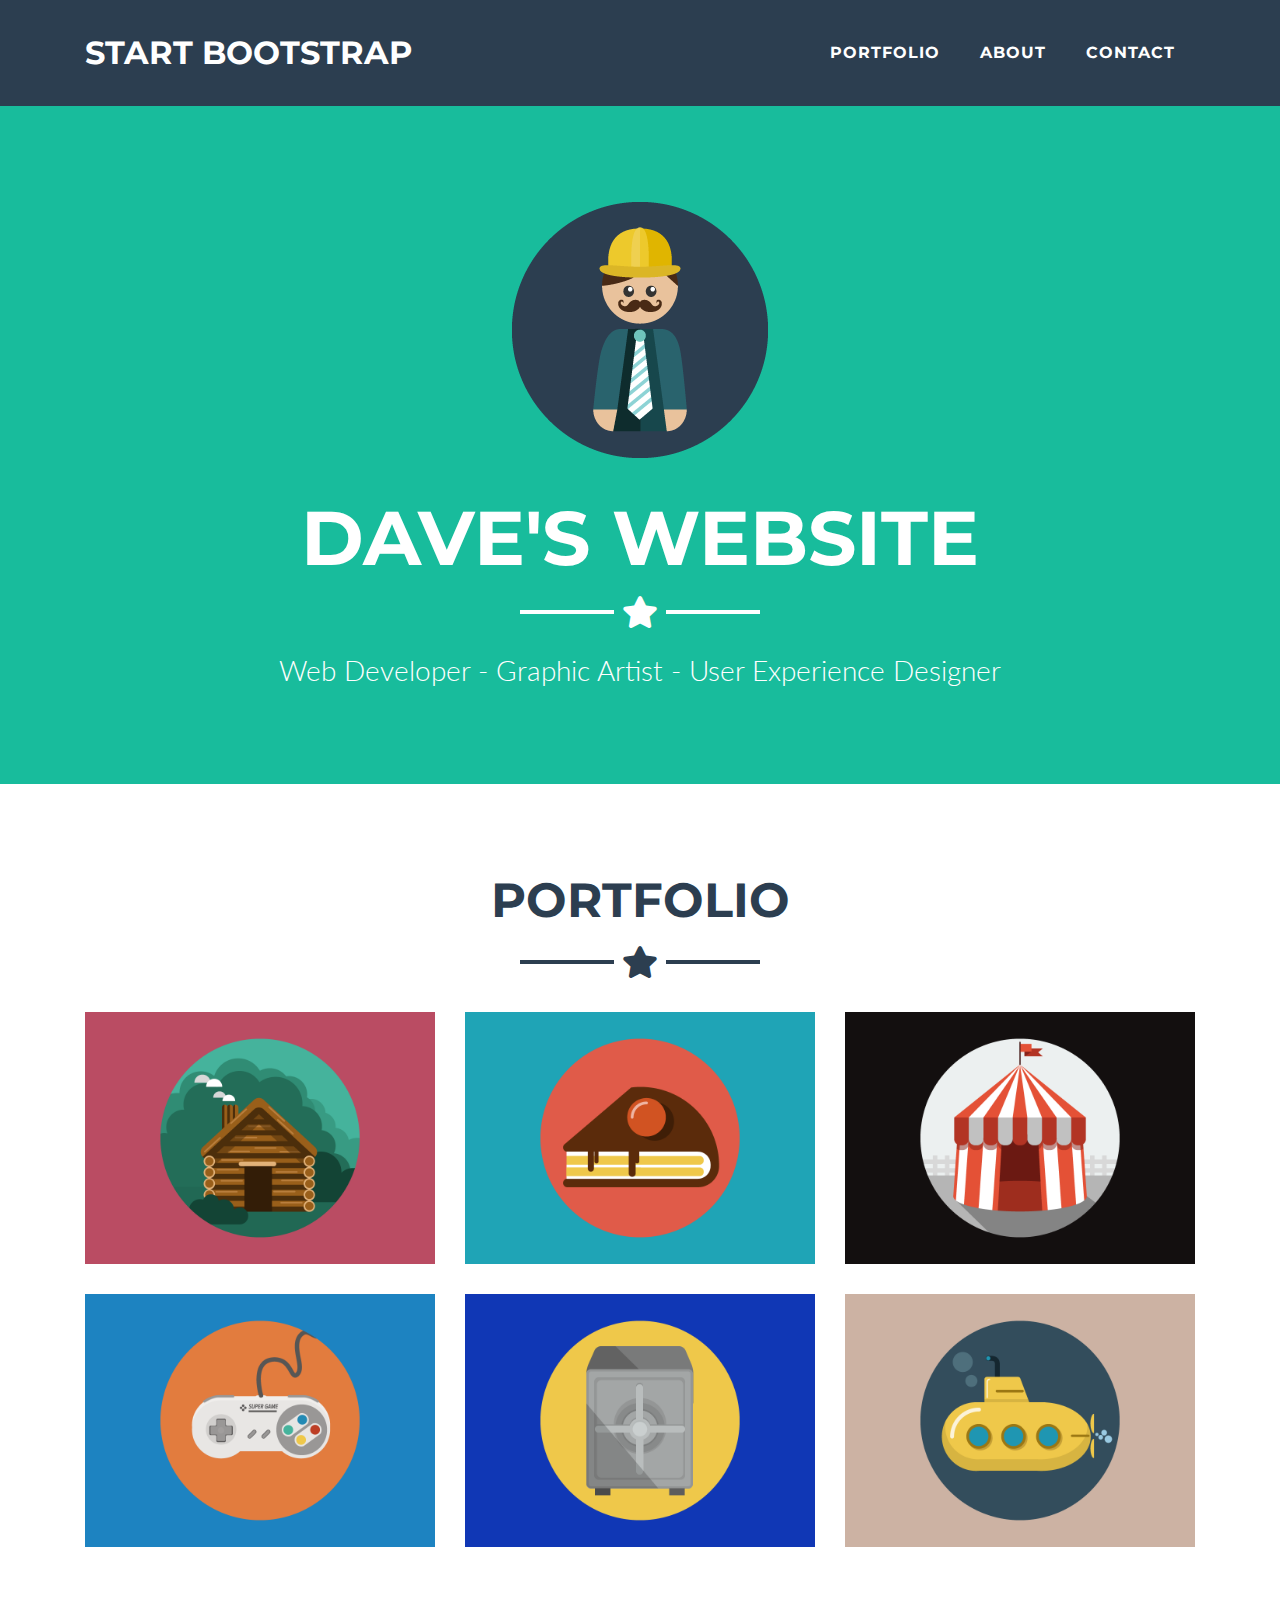
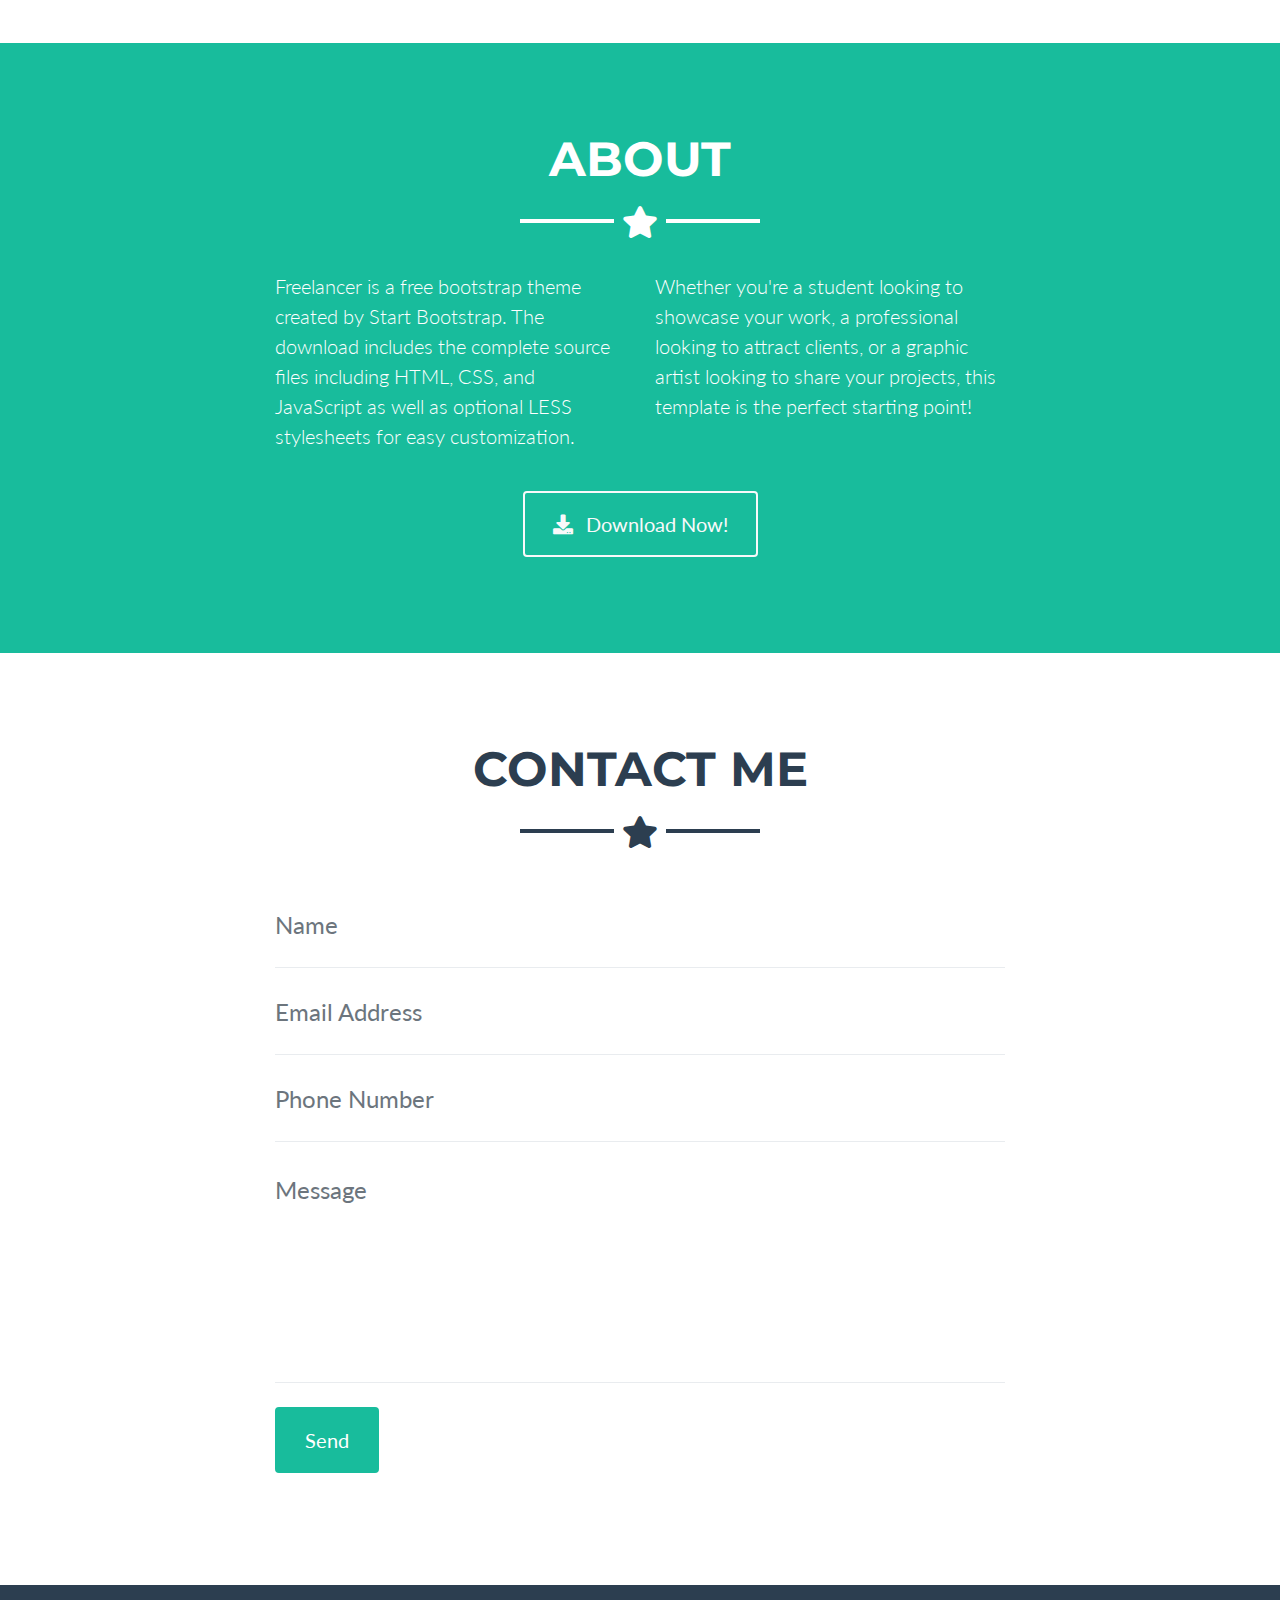
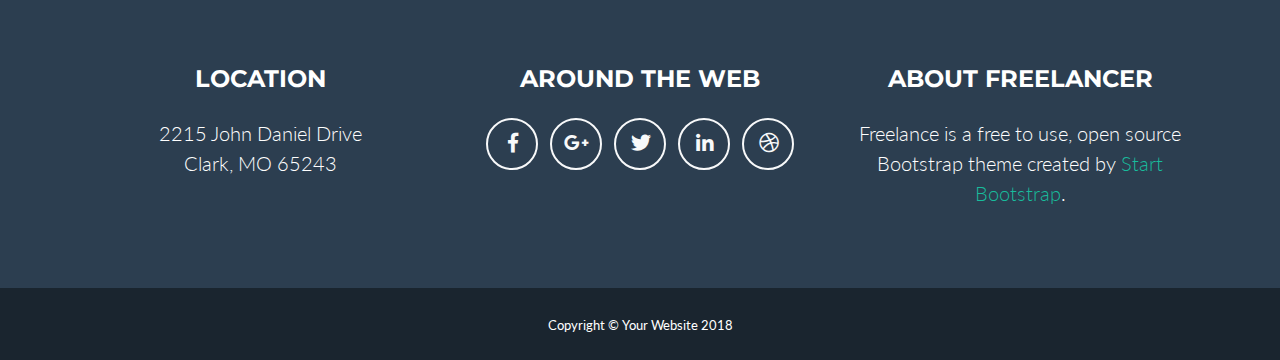
==== commit ea06fc4c: "Changed Masthead" ====
--- a/index.html
+++ b/index.html
@@ -8,7 +8,7 @@
     <meta name="description" content="">
     <meta name="author" content="">
 
-    <title>Dave's Most Awesome Theme</title>
+    <title>Dave's Most Excellent Theme</title>
 
     <!-- Bootstrap core CSS -->
     <link href="vendor/bootstrap/css/bootstrap.min.css" rel="stylesheet">
@@ -56,7 +56,7 @@
     <header class="masthead bg-primary text-white text-center">
       <div class="container">
         <img class="img-fluid mb-5 d-block mx-auto" src="img/profile.png" alt="">
-        <h1 class="text-uppercase mb-0">Start Bootstrap</h1>
+        <h1 class="text-uppercase mb-0">Dave's Website</h1>
         <hr class="star-light">
         <h2 class="font-weight-light mb-0">Web Developer - Graphic Artist - User Experience Designer</h2>
       </div>
